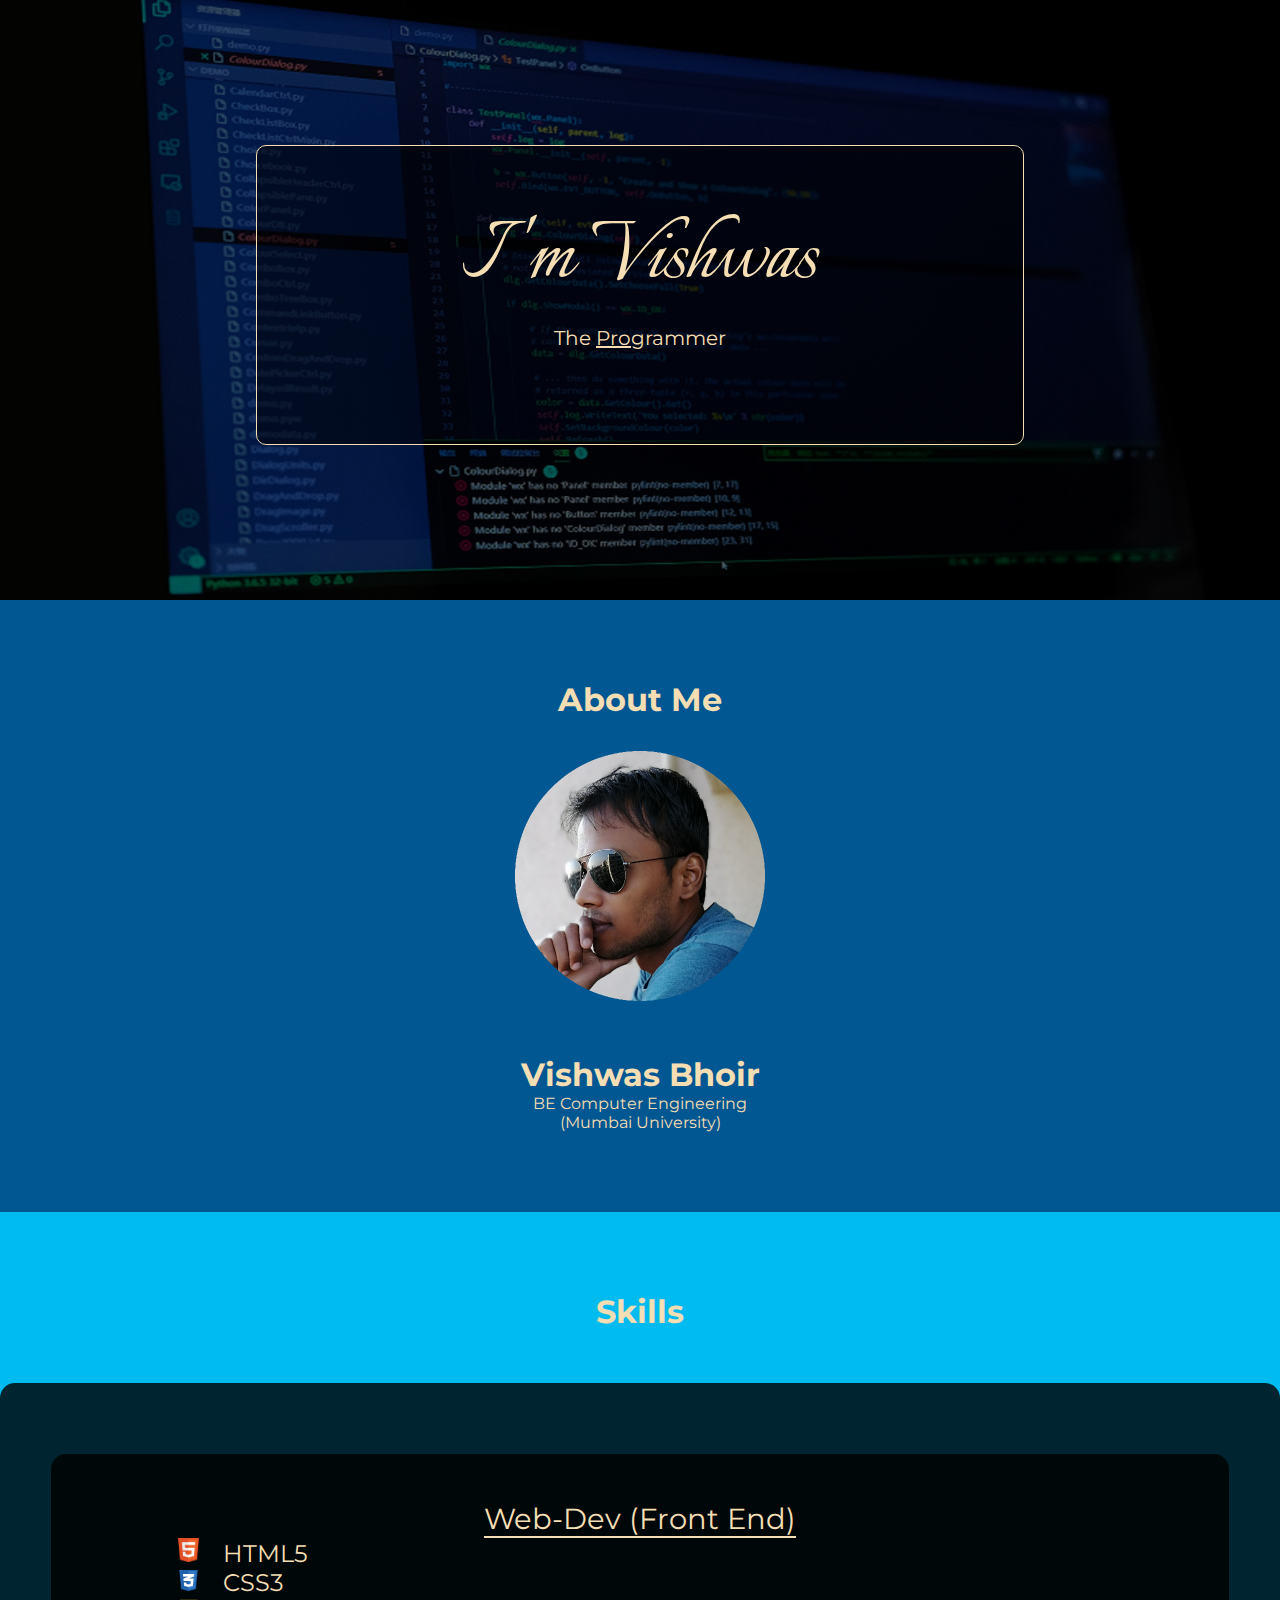
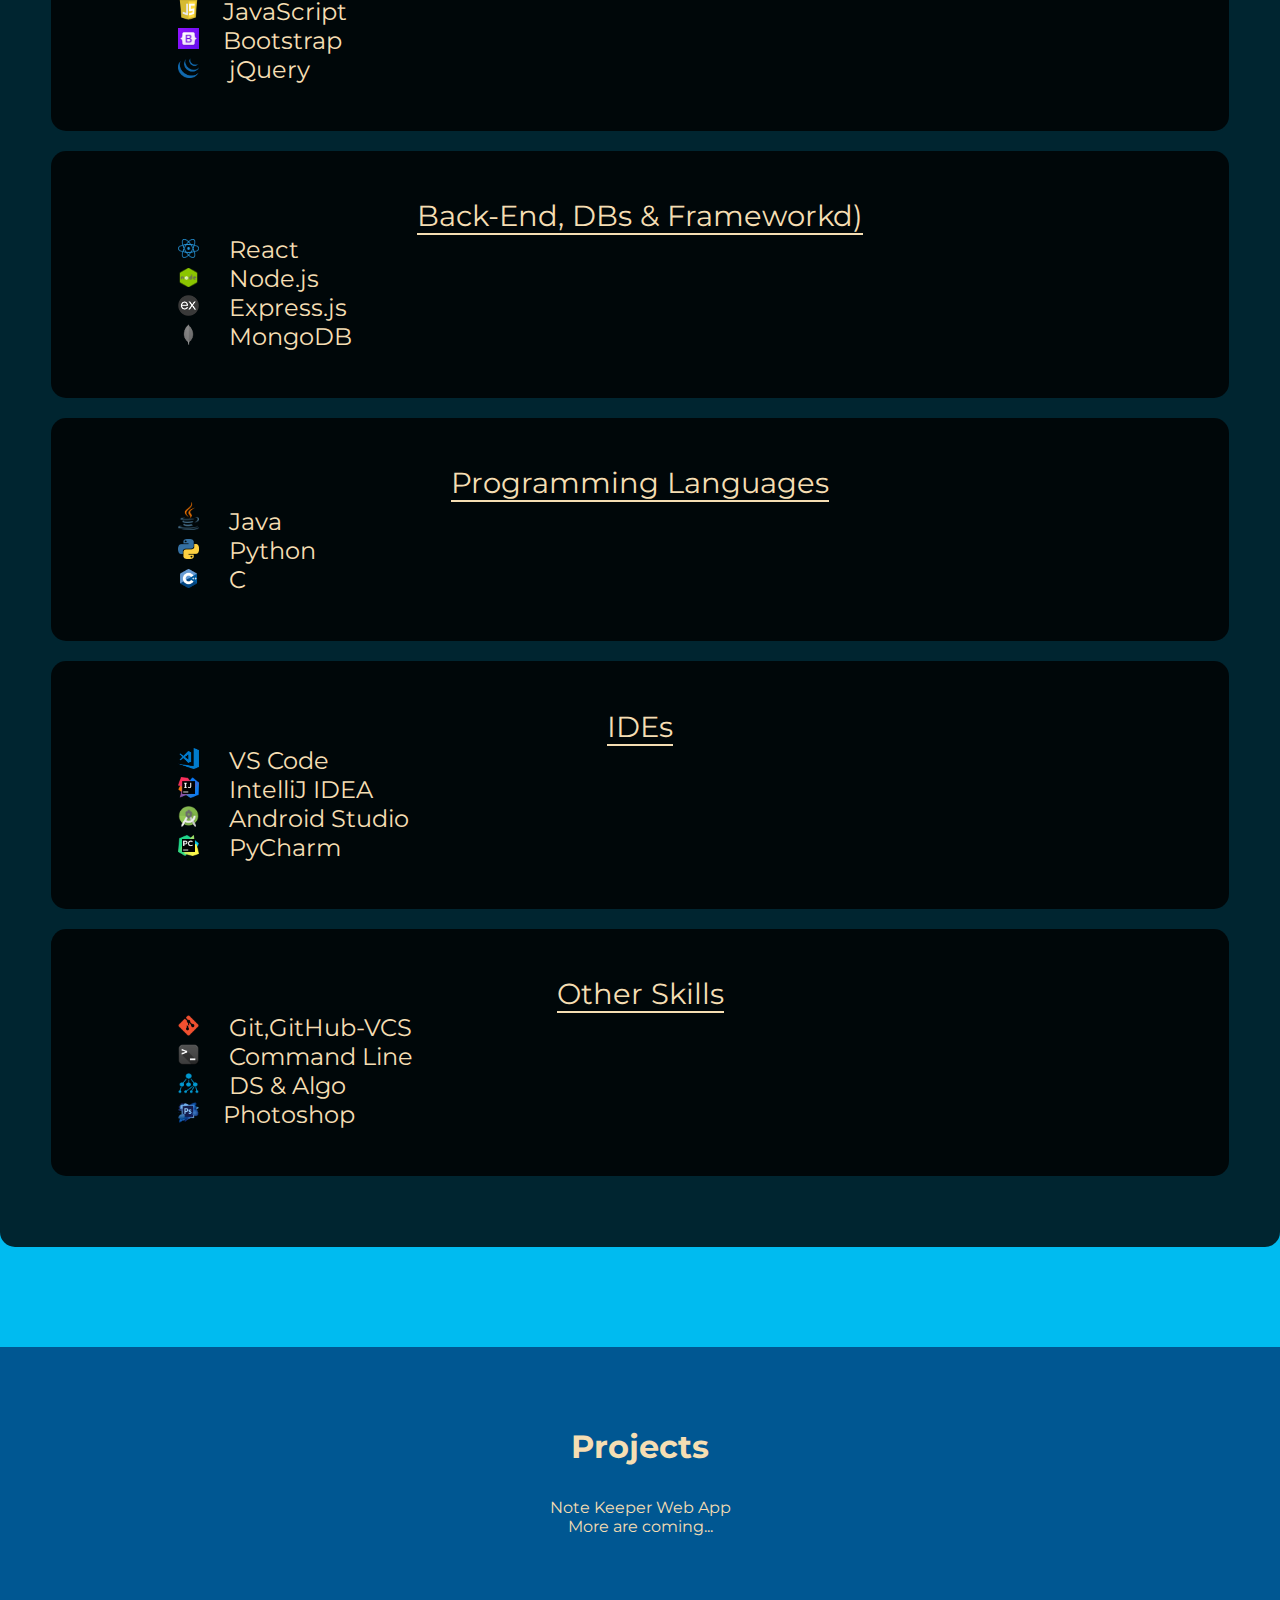
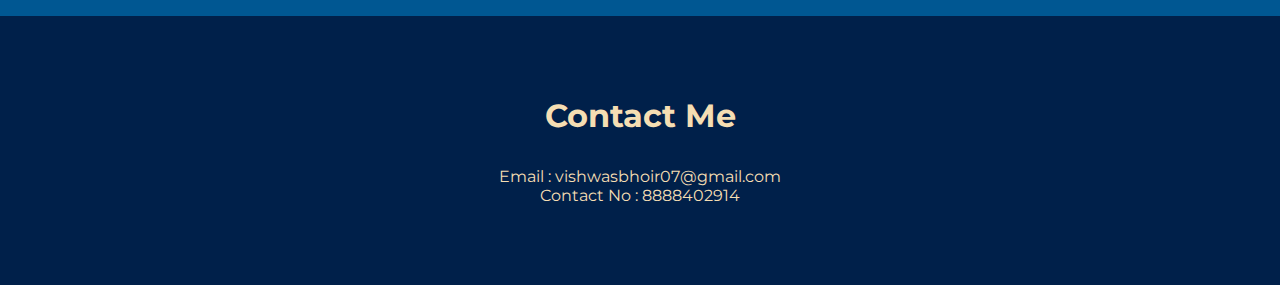
==== index.html @ 65d49fb5 "." ====
<!DOCTYPE html>
<html lang="en">

<head>
    <meta charset="UTF-8" />
    <meta name="viewport" content="width=device-width, initial-scale=1.0" />


    <!-- Stylesheets -->
    <link rel="stylesheet" href="CSS/style.css">
    <link rel="stylesheet" href="https://cdnjs.cloudflare.com/ajax/libs/font-awesome/4.7.0/css/font-awesome.min.css">

    <link rel="icon" href="Imgs/ProPicCircle.png">

    <!-- Bootstrap -->
    <link href="https://cdn.jsdelivr.net/npm/bootstrap@5.0.0-beta2/dist/css/bootstrap.min.css" rel="stylesheet"
        integrity="sha384-BmbxuPwQa2lc/FVzBcNJ7UAyJxM6wuqIj61tLrc4wSX0szH/Ev+nYRRuWlolflfl" crossorigin="anonymous">


    <link rel="preconnect" href="https://fonts.gstatic.com">
    <link rel="preconnect" href="https://fonts.gstatic.com">
    <link rel="preconnect" href="https://fonts.gstatic.com">
    <link rel="preconnect" href="https://fonts.gstatic.com">
    <link rel="preconnect" href="https://fonts.gstatic.com">

    <!-- Google Fonts -->
    <link
        href="https://fonts.googleapis.com/css2?family=Italianno&family=JetBrains+Mono:ital,wght@0,600;0,800;1,600;1,800&family=Merriweather+Sans:ital,wght@0,300;0,500;0,600;1,500&family=Montserrat:wght@300&family=Public+Sans:wght@500&display=swap"
        rel="stylesheet">

    <title>Vishwas Bhoir</title>
</head>

<body>
    <section class="header">
        <img class="BG_img" src="Imgs/coding_bg.jpg" alt="BG_Img">
        <div>
            <div>
                <h1>I 'm Vishwas</h1>
                <p>The <span> Pro</span>grammer</p>
            </div>
        </div>
    </section>

    <section id="AboutMe" class="profile">
        <div>
            <h2>About Me</h2>
            <img src="Imgs/ProPic.png" alt="ProfilePic">
            <h3>Vishwas Bhoir</h3>
            <p>BE Computer Engineering<br>(Mumbai University)</p>
        </div>
    </section>



    <section id="skills" class="skills">
        <h2>Skills</h2>
        <div class="container row">


            <div class="col-lg-6">

                <p>Web-Dev (Front End)</p>
                <ul>
                    <li><img src="Imgs/HTML5.png" alt="HTML5 logo">HTML5</li>
                    <li><img src="Imgs/CSS3.png" alt="CSS3 logo">CSS3</li>
                    <li><img src="Imgs/JavaScript.png" alt="JS logo">JavaScript</li>
                    <li><img src="Imgs/Bootstrap.png" alt="Bootstrap logo">Bootstrap</li>
                    <li><img src="Imgs/jQuery.png" alt="jQuery Logo"> jQuery</li>
                </ul>

            </div>

            <div class="col-lg-6">
                <p>Back-End, DBs & Frameworkd)</p>
                <ul>
                    <li><img src="Imgs/React.png" alt="React logo"> React</li>
                    <li><img src="Imgs/Node.png" alt="Node.js"> Node.js</li>
                    <li><img src="Imgs/ExpressJS.png" alt="JS logo"> Express.js</li>
                    <li><img src="Imgs/MongoDB.png" alt="mongoDB logo"> MongoDB</li>

                </ul>
            </div>

            <div class="col-lg-6">
                <p>Programming Languages</p>
                <ul>
                    <li><img src="Imgs/Java.png" alt="Java Logo"> Java</li>
                    <li><img src="Imgs/Python.png" alt="Python Logo"> Python</li>
                    <li><img src="Imgs/C++.png" alt="C++ Logo"> C </li>
                </ul>
            </div>

            <div class="col-lg-6">
                <p>IDEs</p>
                <ul>
                    <li><img src="Imgs/VSCode.png" alt="VS_Code Logo"> VS Code</li>
                    <li><img src="Imgs/IntelliJ_IDEA.png" alt="IntelliJ_IDEA Logo"> IntelliJ IDEA</li>
                    <li><img src="Imgs/AndroidStudio.png" alt="Android Studio Logo"> Android Studio</li>
                    <li><img src="Imgs/PyCharm.png" alt="PyCharm Logo"> PyCharm</li>

                </ul>
            </div>

            <div class="col-lg-6">
                <p>Other Skills</p>
                <ul>
                    <li><img src="Imgs/git.png" alt="VS_Code Logo"> Git,GitHub-VCS</li>
                    <li><img src="Imgs/CommandLine.png" alt="IntelliJ_IDEA Logo"> Command Line</li>
                    <li><img src="Imgs/DS.png" alt="Android Studio Logo"> DS & Algo</li>
                    <li><img src="Imgs/Photoshop.png" alt="PyCharm Logo">Photoshop</li>

                </ul>
            </div>

        </div>
    </section>



    <!-- <section id="certif" class="certifications">
        <h2>certifications</h2>
    </section> -->


    <section id="hobs" class="hobbies">
        <h2>Projects</h2>
        <div>
            <p>Note Keeper Web App</p>
            <p>More are coming...</p>
        </div>

    </section>


    <section id="contact" class="contact">
        <h2>Contact Me</h2>
        <div>
            <p>Email : vishwasbhoir07@gmail.com</p>
            <p>Contact No : 8888402914</p>
            <!-- <button class="btn btn-light">Download CV</button> -->
        </div>
        <!-- <div>
            <h5>Follow Me</h5>
            facebook
            insta
            tweeeter
        </div>

        <div>
            <h5>Links</h5>
            GitHub
        </div> -->

    </section>



</body>

</html>
---- CSS/style.css ----
*{
    font-family: 'Montserrat', sans-serif;
    box-sizing: border-box;
    padding: 0;
    margin: 0;
    color: wheat;
    text-align: center;

}

body{
    background-color: skyblue;
}

section{
    margin: 0 auto;
}



.navbar{
    background-color: #00204a;
}



h2{
    font-size: 2rem;
    font-weight: bolder;
    padding-bottom: 2rem;
}

.styleNavigation{
    padding: 0;
    background-color: #00204a;
}

.styleNavigation div{
    display: inline-block;
    margin: 0 10rem;
}



.styleNavigation div img{
    width: 2.5rem;
}

.styleNavigation ul li{
    display: inline-block;
    margin: 2rem 1rem;
}

.styleNavigation ul a{
    text-decoration: none;
    color: wheat;
}

.header{
    padding: 0;
    height: 600px;
    /* background-image: url("/Imgs/coding_bg.jpg"); */
    /* background-size: cover; */
}

.BG_img{
    height: 600px;
    width:100%;
    margin: 0 auto;
    position: absolute;
    z-index: -1;
    left: 0;
    top: 0;
}

.header div{
    height: 100%;
    width: 100%;
    background-color:rgba(0,0,0,0.6);


}

.header div div{
    display: inline-block;
    height: 50%;
    width: 60%;
    text-align: center;
    margin:145px auto;
    border: 1px solid wheat;
    border-radius: 10px;
    background-color:rgba(0,0,0,0.5);
}


.header div div span{
    text-decoration: underline;
}

.header h1{
    padding-top: 50px;
    font-size: 100px;
    font-weight: normal;
    font-family: 'Italianno', cursive;
}

.header p{
    padding-top: 5px;
    font-size: 20px;
    font-family: 'Montserrat', sans-serif;
}


.profile{
    background-color: #005792;
    padding: 5rem 0;
}

.profile div{
    text-align: center;
}

.profile img{
    max-width: 250px;
    padding-bottom: 50px;
}

.profile div h3{
    font-size: 2rem;
    font-family: 'Montserrat', sans-serif;
}

.skills{
    background-color: #00bbf0;
    padding: 5rem 0;
}

.

.skills div{
    margin: 2rem 5rem;
    background-color: transparent;
}



.skills div{
    background-color: rgba(0, 0, 0, 0.8);
    border-radius: 15px;
    height: 100px;
    padding: 4%;
    margin: 20px auto;
    height: inherit;
}

.skills div div p{
    display: inline-block;
    font-size: 1.8rem;
    border-bottom: 2px solid wheat;
    text-align: center;
}

.skills div div ul{
    padding-left: 5rem;
}


.skills div div ul li{
    font-size: 1.5rem;
    list-style: none;
    text-align: left;
}

.skills div ul li img{
    width: 1.3rem;
    margin-right: 1.5rem;
}

.hobbies{
    background-color: #005792;
    padding: 5rem;
}

.contact{
    background-color: #00204a;
    padding: 5rem;
}

@media only screen and (max-width: 1024px){
    .header{
        height: 300px;
    }

    .BG_img{
    height: 300px;
    width: 100%;
}

    .header div div{
        margin: 75px auto;
    }

    .header h1{
        font-size: 3rem;
        padding-top: 1.5rem;
    }

    .header p{
        font-size: 1rem;
    }

    .profile img{
    width: 40%;
    height: auto;
    padding-bottom: 50px;
    }

    h2{
        font-size: 1rem;
    }



    .skills{
        padding: 3rem 2rem;

    }

    .skills div div p{
        border-bottom: 1px solid wheat;
        font-size: 1.2rem;
        text-align: center;
        padding: 0.5rem;
    }

    .skills div div ul{
        padding-left: 1rem;
    }

    .skills div div ul li {
        font-size: 1rem;
        padding: 0.3rem;
    }

    .profile{
        padding: 3rem 2rem;
    }

    .profile div h3{
        font-size: 1.5rem;
    }

    .profile div p{
        font-size: 0.8rem;
    }

    .hobbies{
        padding: 3rem 2rem;
    }

    .contact{
        padding: 3rem 2rem;
    }


}
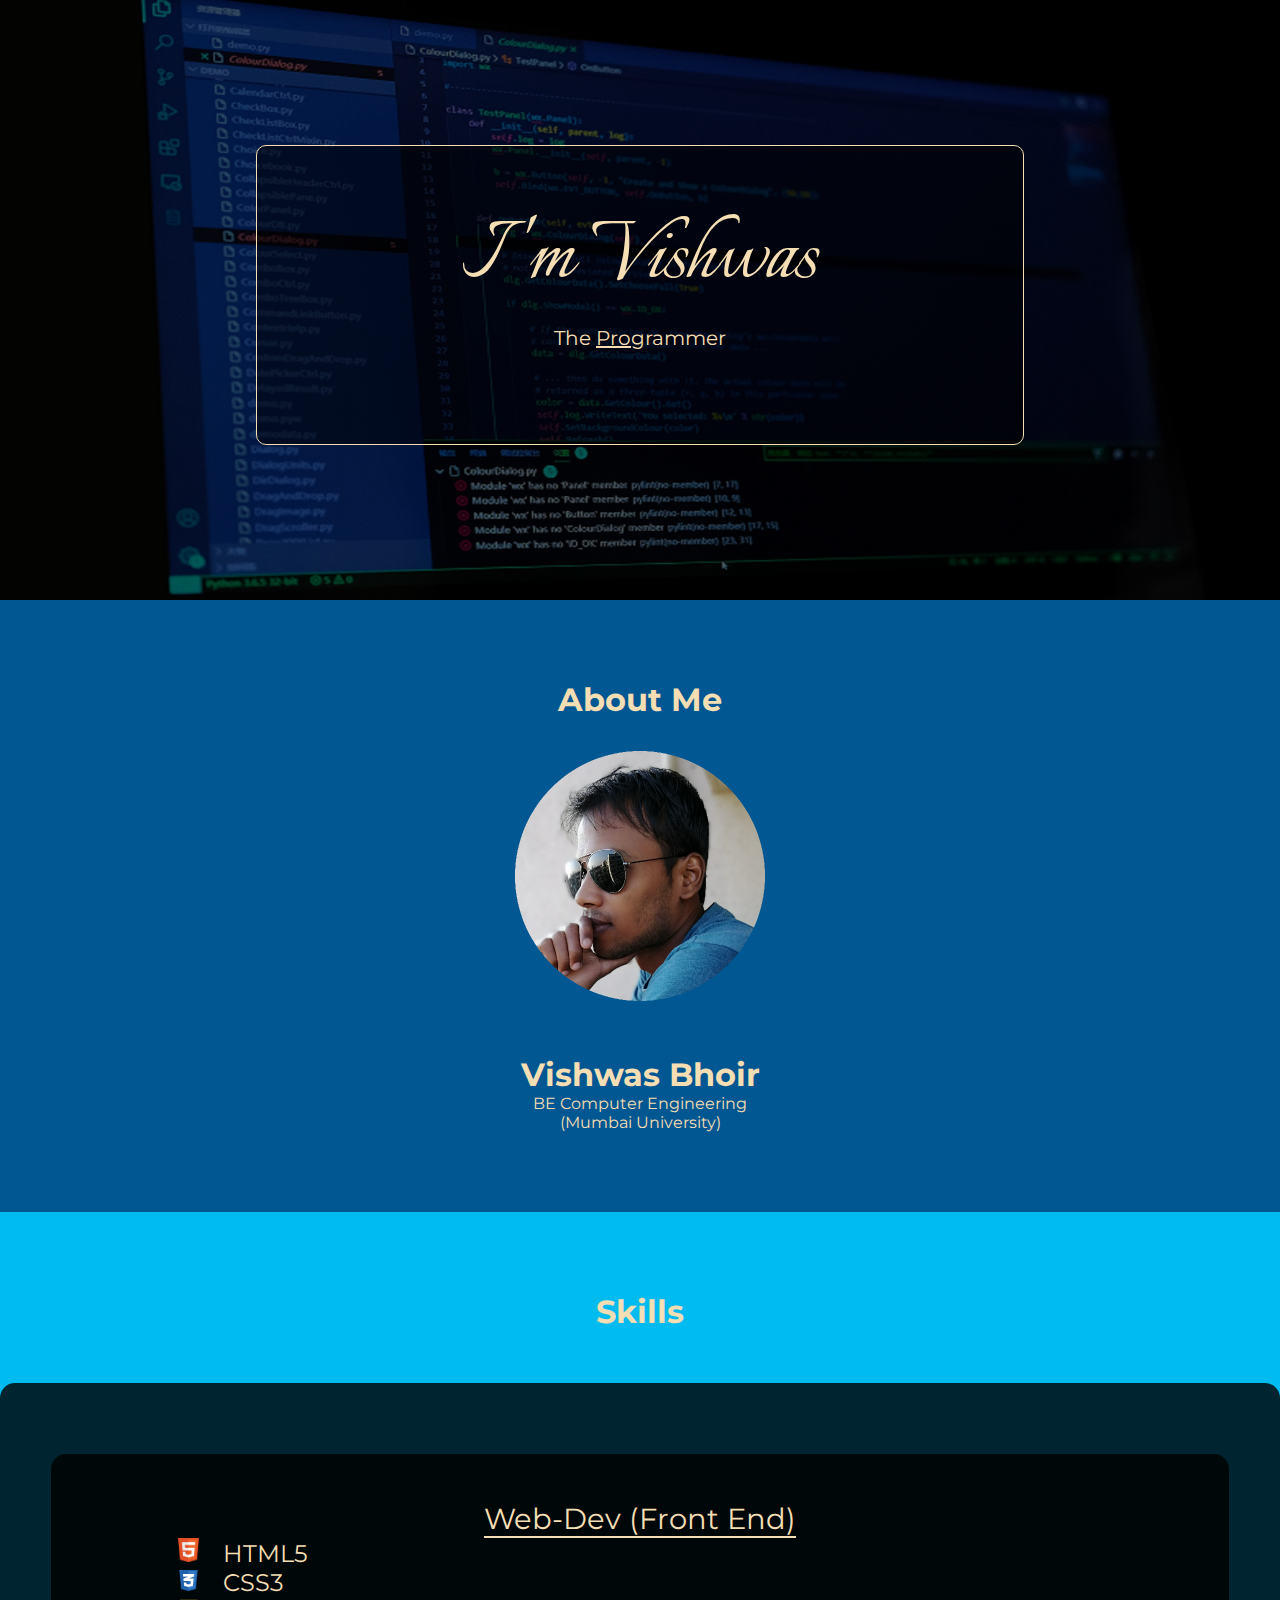
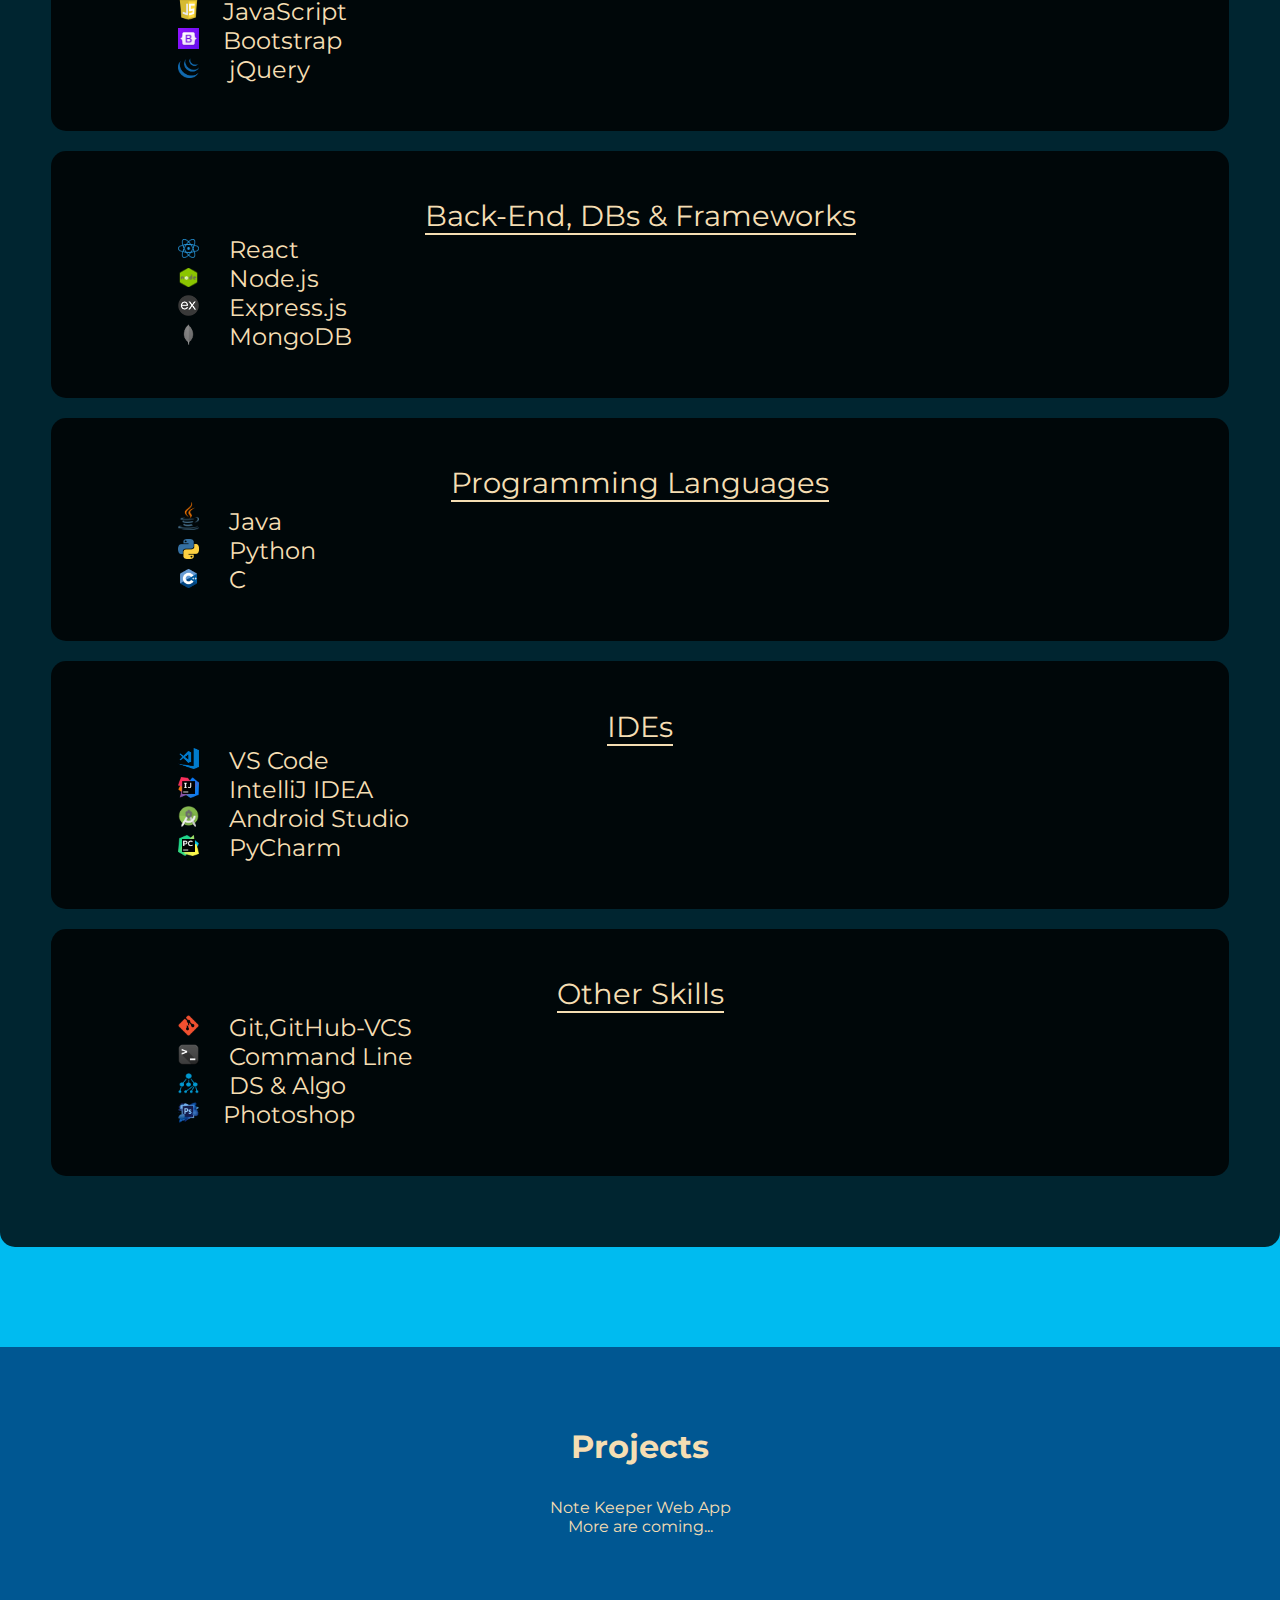
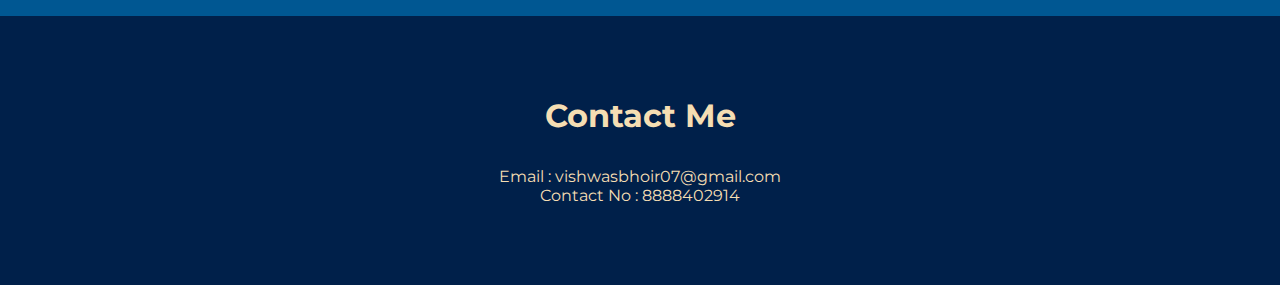
==== commit f0b0c9b4: "." ====
--- a/index.html
+++ b/index.html
@@ -72,7 +72,7 @@
             </div>
 
             <div class="col-lg-6">
-                <p>Back-End, DBs & Frameworkd)</p>
+                <p>Back-End, DBs & Frameworks</p>
                 <ul>
                     <li><img src="Imgs/React.png" alt="React logo"> React</li>
                     <li><img src="Imgs/Node.png" alt="Node.js"> Node.js</li>
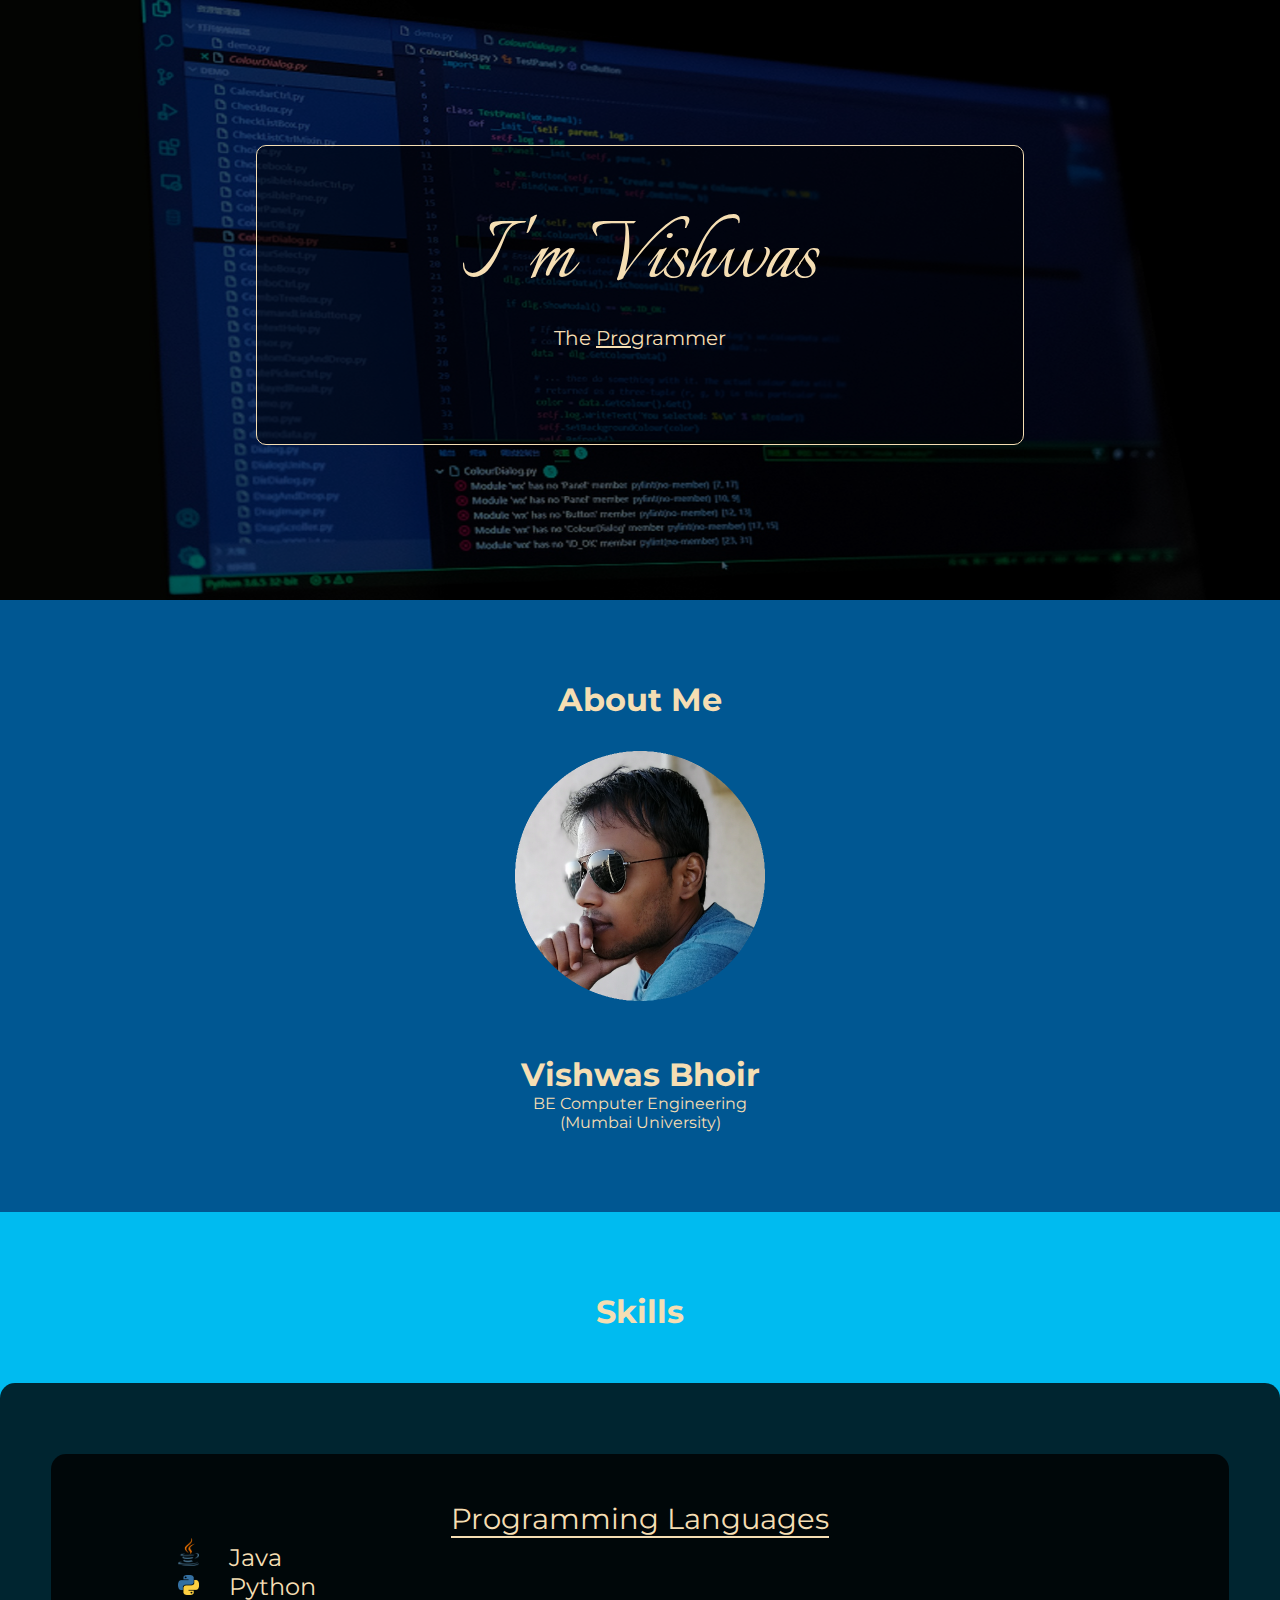
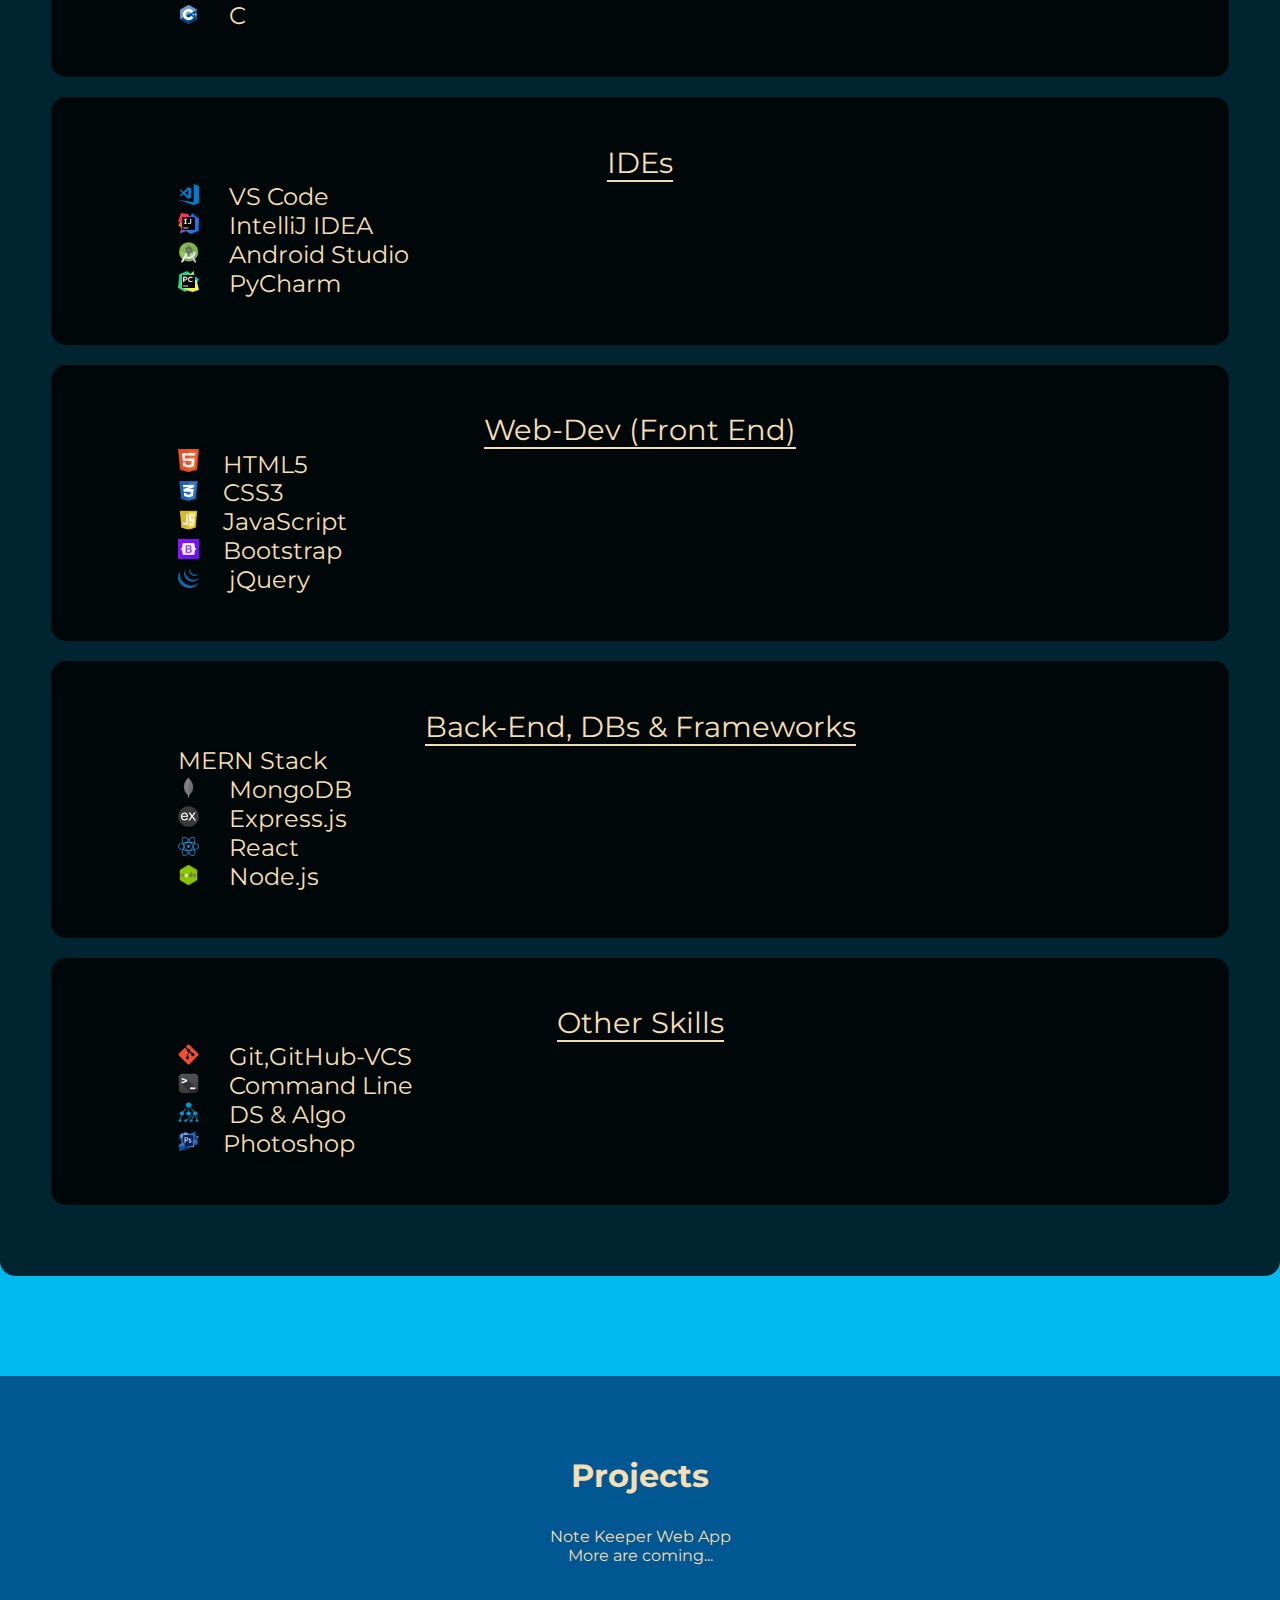
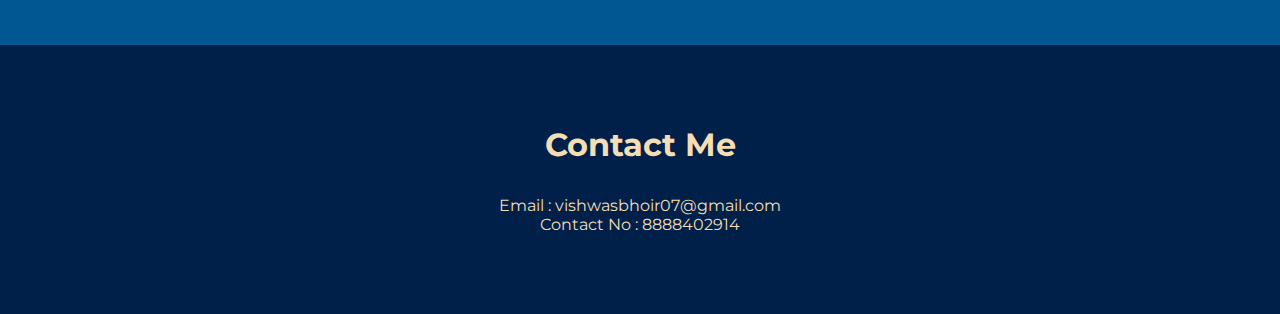
==== commit b0453469: "Skill orientation edited" ====
--- a/index.html
+++ b/index.html
@@ -59,30 +59,6 @@
 
 
             <div class="col-lg-6">
-
-                <p>Web-Dev (Front End)</p>
-                <ul>
-                    <li><img src="Imgs/HTML5.png" alt="HTML5 logo">HTML5</li>
-                    <li><img src="Imgs/CSS3.png" alt="CSS3 logo">CSS3</li>
-                    <li><img src="Imgs/JavaScript.png" alt="JS logo">JavaScript</li>
-                    <li><img src="Imgs/Bootstrap.png" alt="Bootstrap logo">Bootstrap</li>
-                    <li><img src="Imgs/jQuery.png" alt="jQuery Logo"> jQuery</li>
-                </ul>
-
-            </div>
-
-            <div class="col-lg-6">
-                <p>Back-End, DBs & Frameworks</p>
-                <ul>
-                    <li><img src="Imgs/React.png" alt="React logo"> React</li>
-                    <li><img src="Imgs/Node.png" alt="Node.js"> Node.js</li>
-                    <li><img src="Imgs/ExpressJS.png" alt="JS logo"> Express.js</li>
-                    <li><img src="Imgs/MongoDB.png" alt="mongoDB logo"> MongoDB</li>
-
-                </ul>
-            </div>
-
-            <div class="col-lg-6">
                 <p>Programming Languages</p>
                 <ul>
                     <li><img src="Imgs/Java.png" alt="Java Logo"> Java</li>
@@ -101,6 +77,36 @@
 
                 </ul>
             </div>
+
+            <div class="col-lg-6">
+
+                <p>Web-Dev (Front End)</p>
+                <ul>
+                    <li><img src="Imgs/HTML5.png" alt="HTML5 logo">HTML5</li>
+                    <li><img src="Imgs/CSS3.png" alt="CSS3 logo">CSS3</li>
+                    <li><img src="Imgs/JavaScript.png" alt="JS logo">JavaScript</li>
+                    <li><img src="Imgs/Bootstrap.png" alt="Bootstrap logo">Bootstrap</li>
+                    <li><img src="Imgs/jQuery.png" alt="jQuery Logo"> jQuery</li>
+                </ul>
+
+            </div>
+
+            <div class="col-lg-6">
+                <p>Back-End, DBs & Frameworks</p>
+                <ul>
+                    <li>
+                        MERN Stack
+                    </li>
+                    <li><img src="Imgs/MongoDB.png" alt="mongoDB logo"> MongoDB</li>
+                    <li><img src="Imgs/ExpressJS.png" alt="JS logo"> Express.js</li>
+                    <li><img src="Imgs/React.png" alt="React logo"> React</li>
+                    <li><img src="Imgs/Node.png" alt="Node.js"> Node.js</li>
+
+                </ul>
+            </div>
+
+
+
 
             <div class="col-lg-6">
                 <p>Other Skills</p>
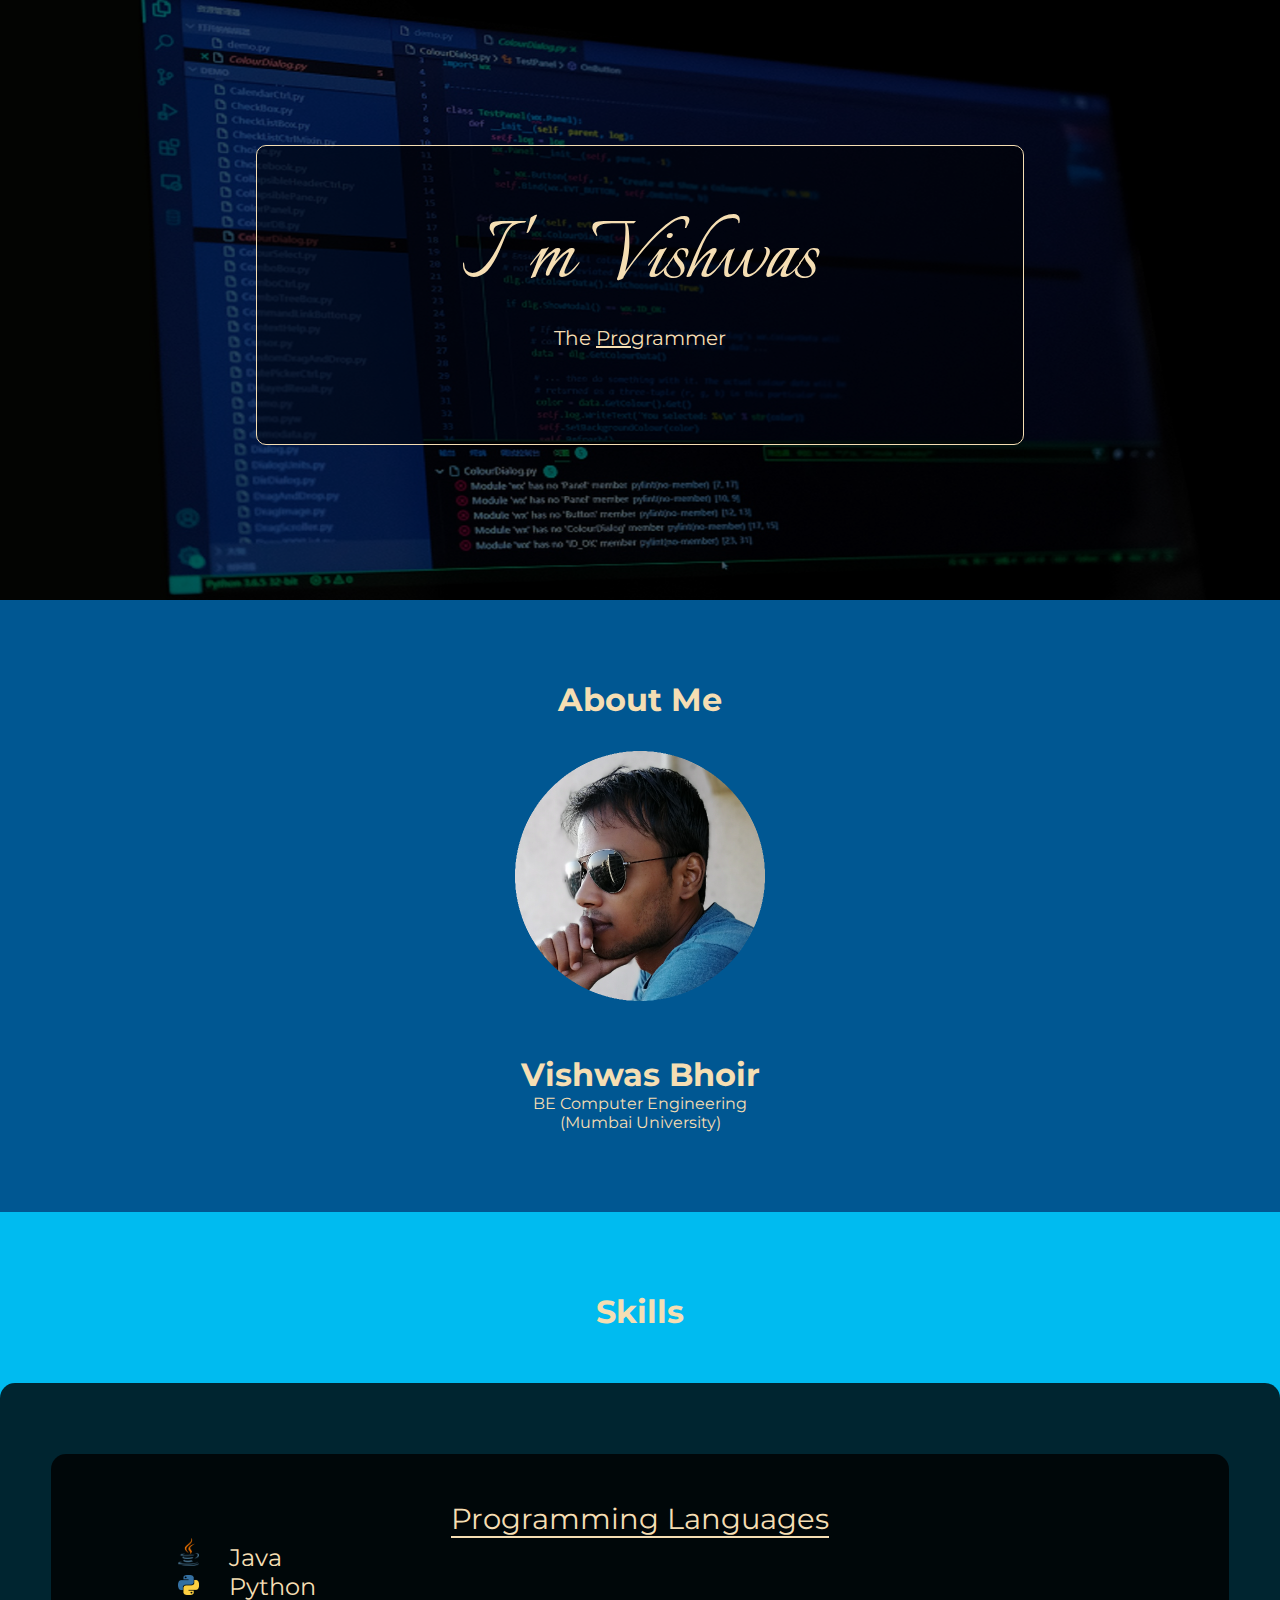
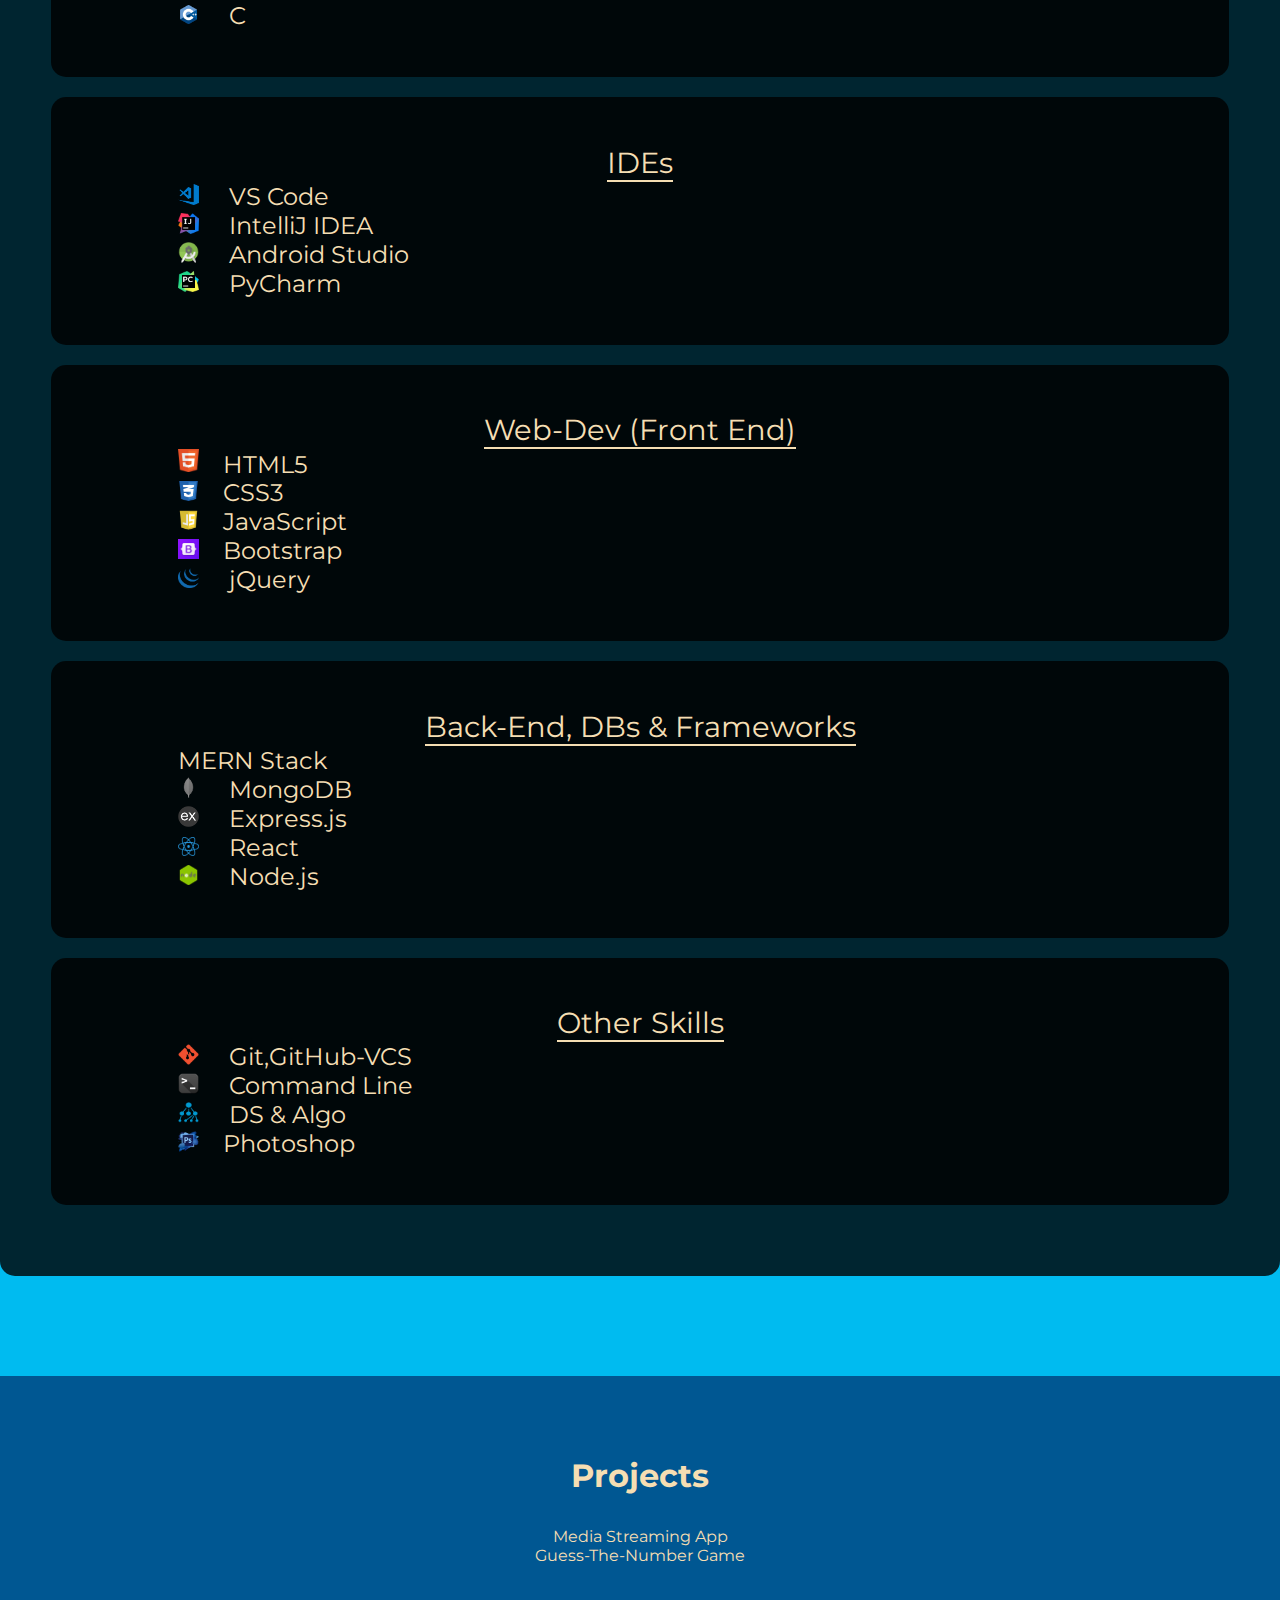
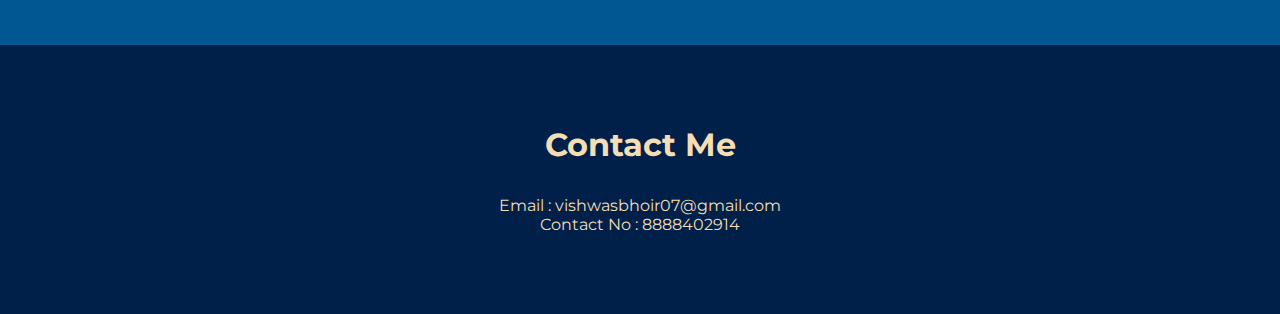
==== commit 35a9f543: "Project section added/edited" ====
--- a/index.html
+++ b/index.html
@@ -132,8 +132,8 @@
     <section id="hobs" class="hobbies">
         <h2>Projects</h2>
         <div>
-            <p>Note Keeper Web App</p>
-            <p>More are coming...</p>
+            <p>Media Streaming App</p>
+            <p>Guess-The-Number Game</p>
         </div>
 
     </section>
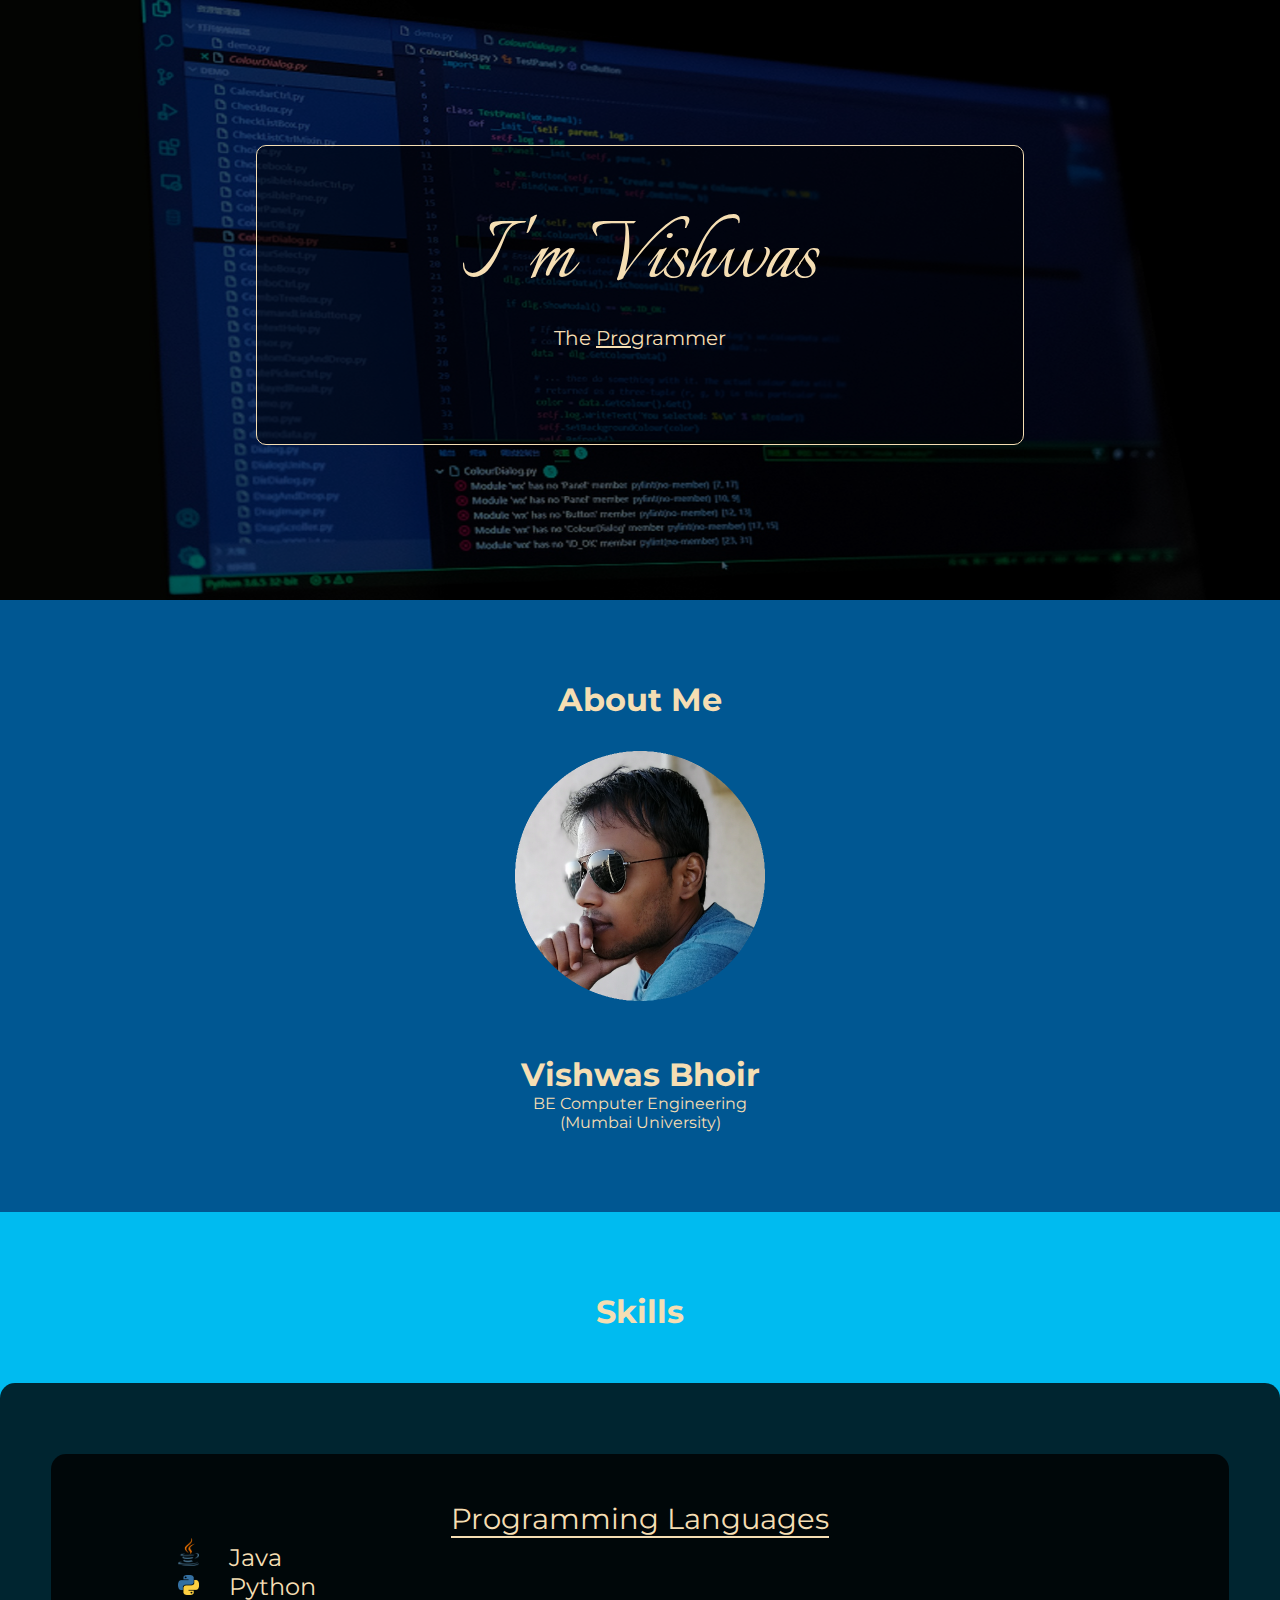
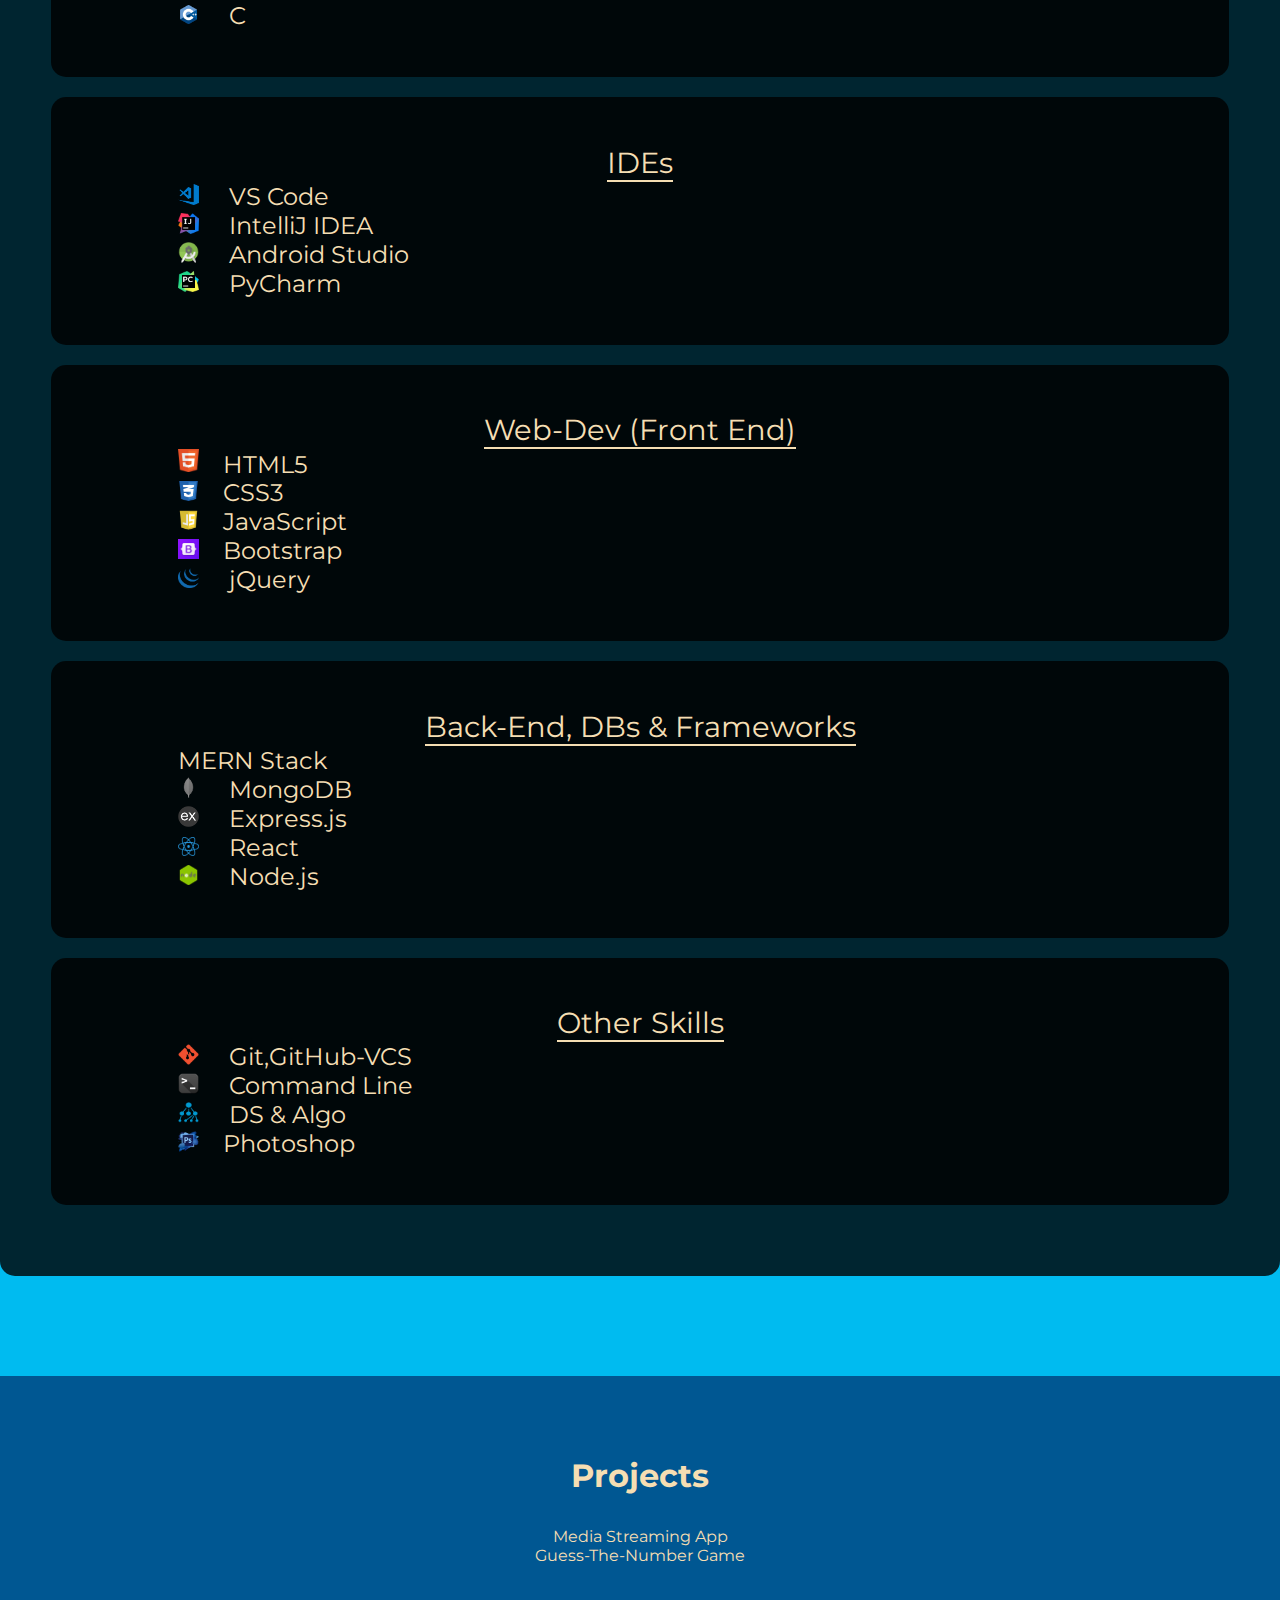
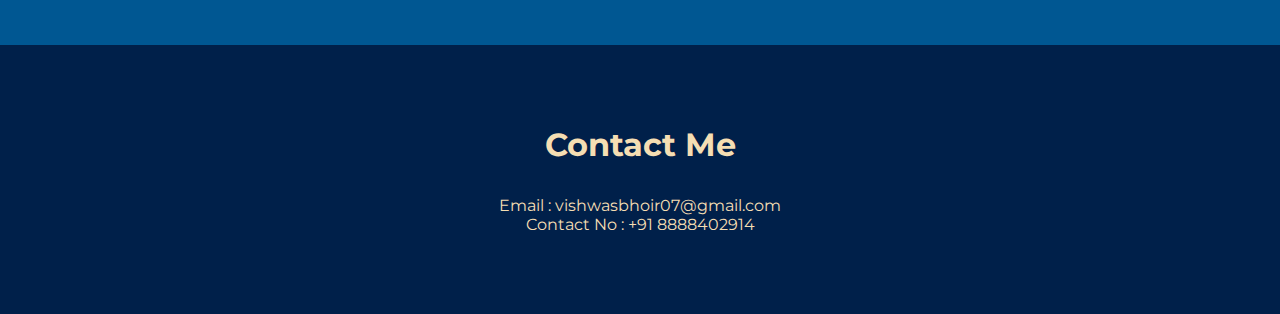
==== commit c0585998: "." ====
--- a/index.html
+++ b/index.html
@@ -143,7 +143,7 @@
         <h2>Contact Me</h2>
         <div>
             <p>Email : vishwasbhoir07@gmail.com</p>
-            <p>Contact No : 8888402914</p>
+            <p>Contact No : +91 8888402914</p>
             <!-- <button class="btn btn-light">Download CV</button> -->
         </div>
         <!-- <div>
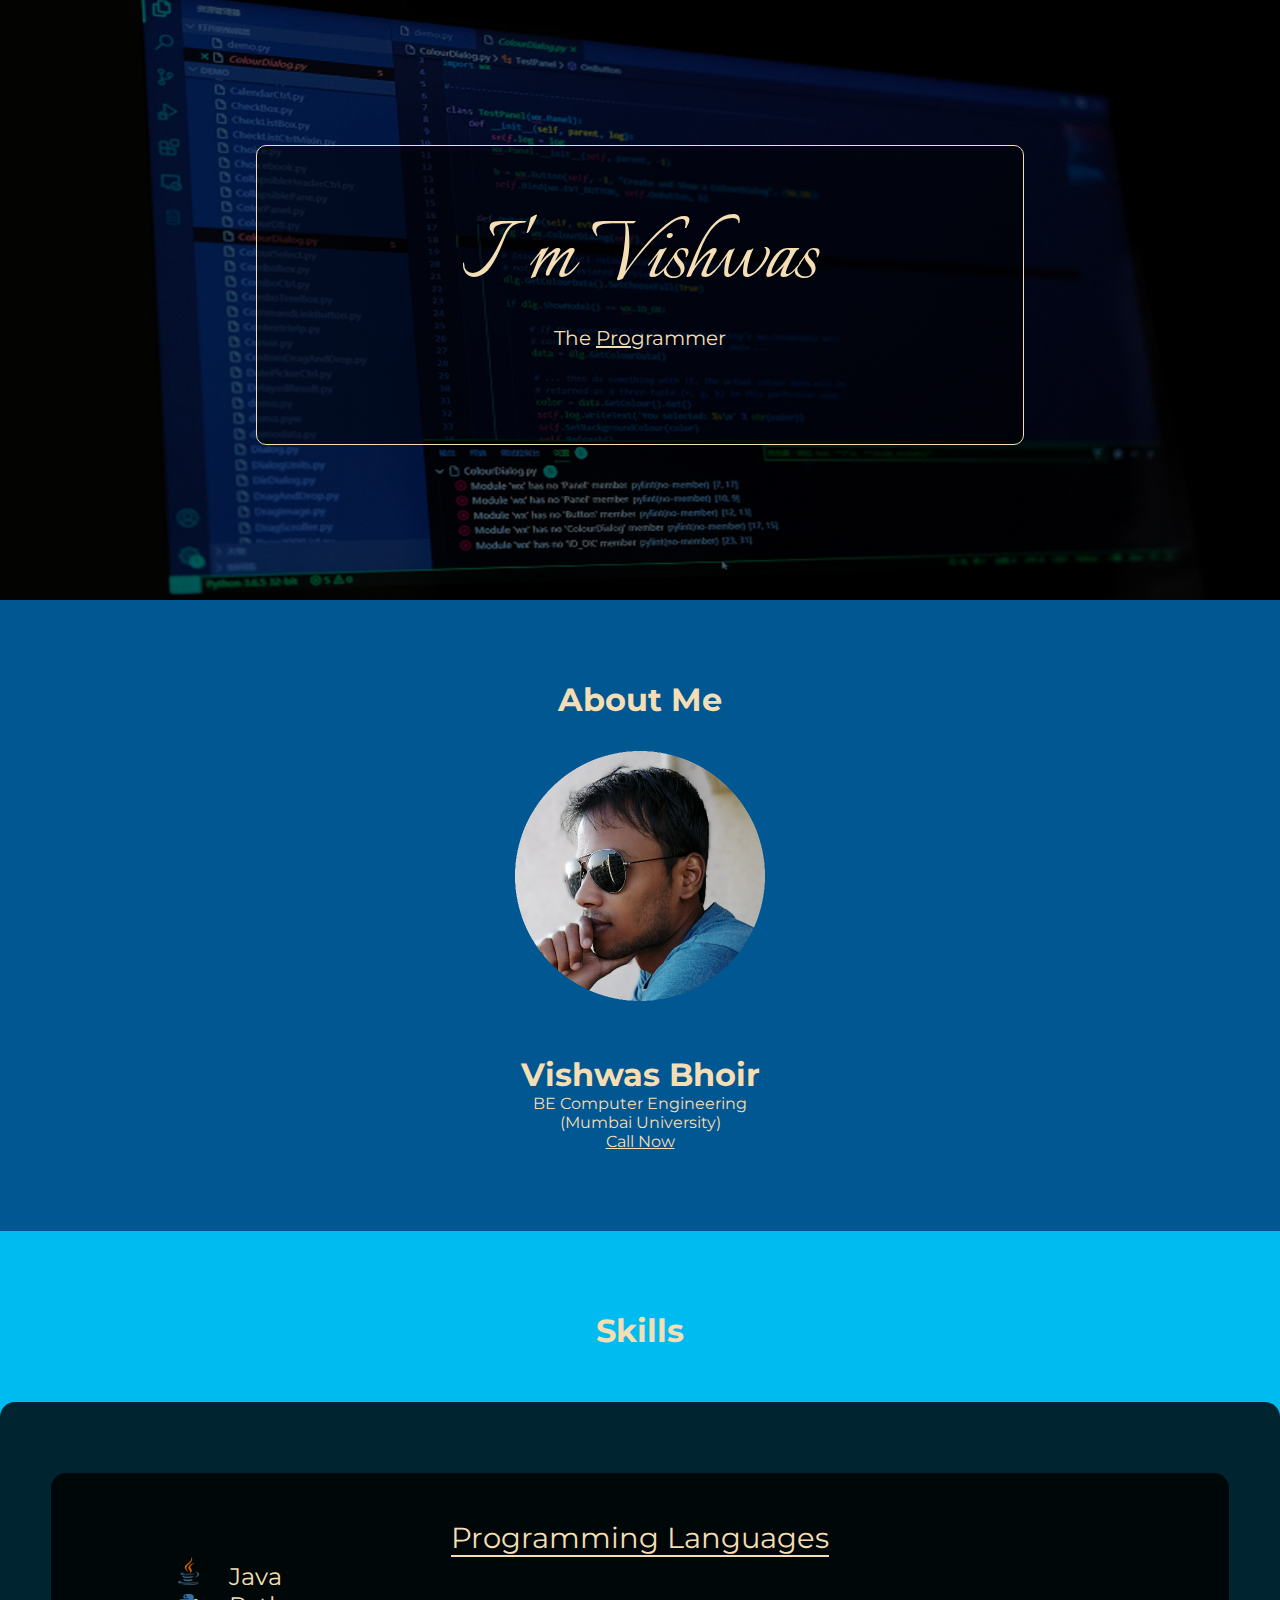
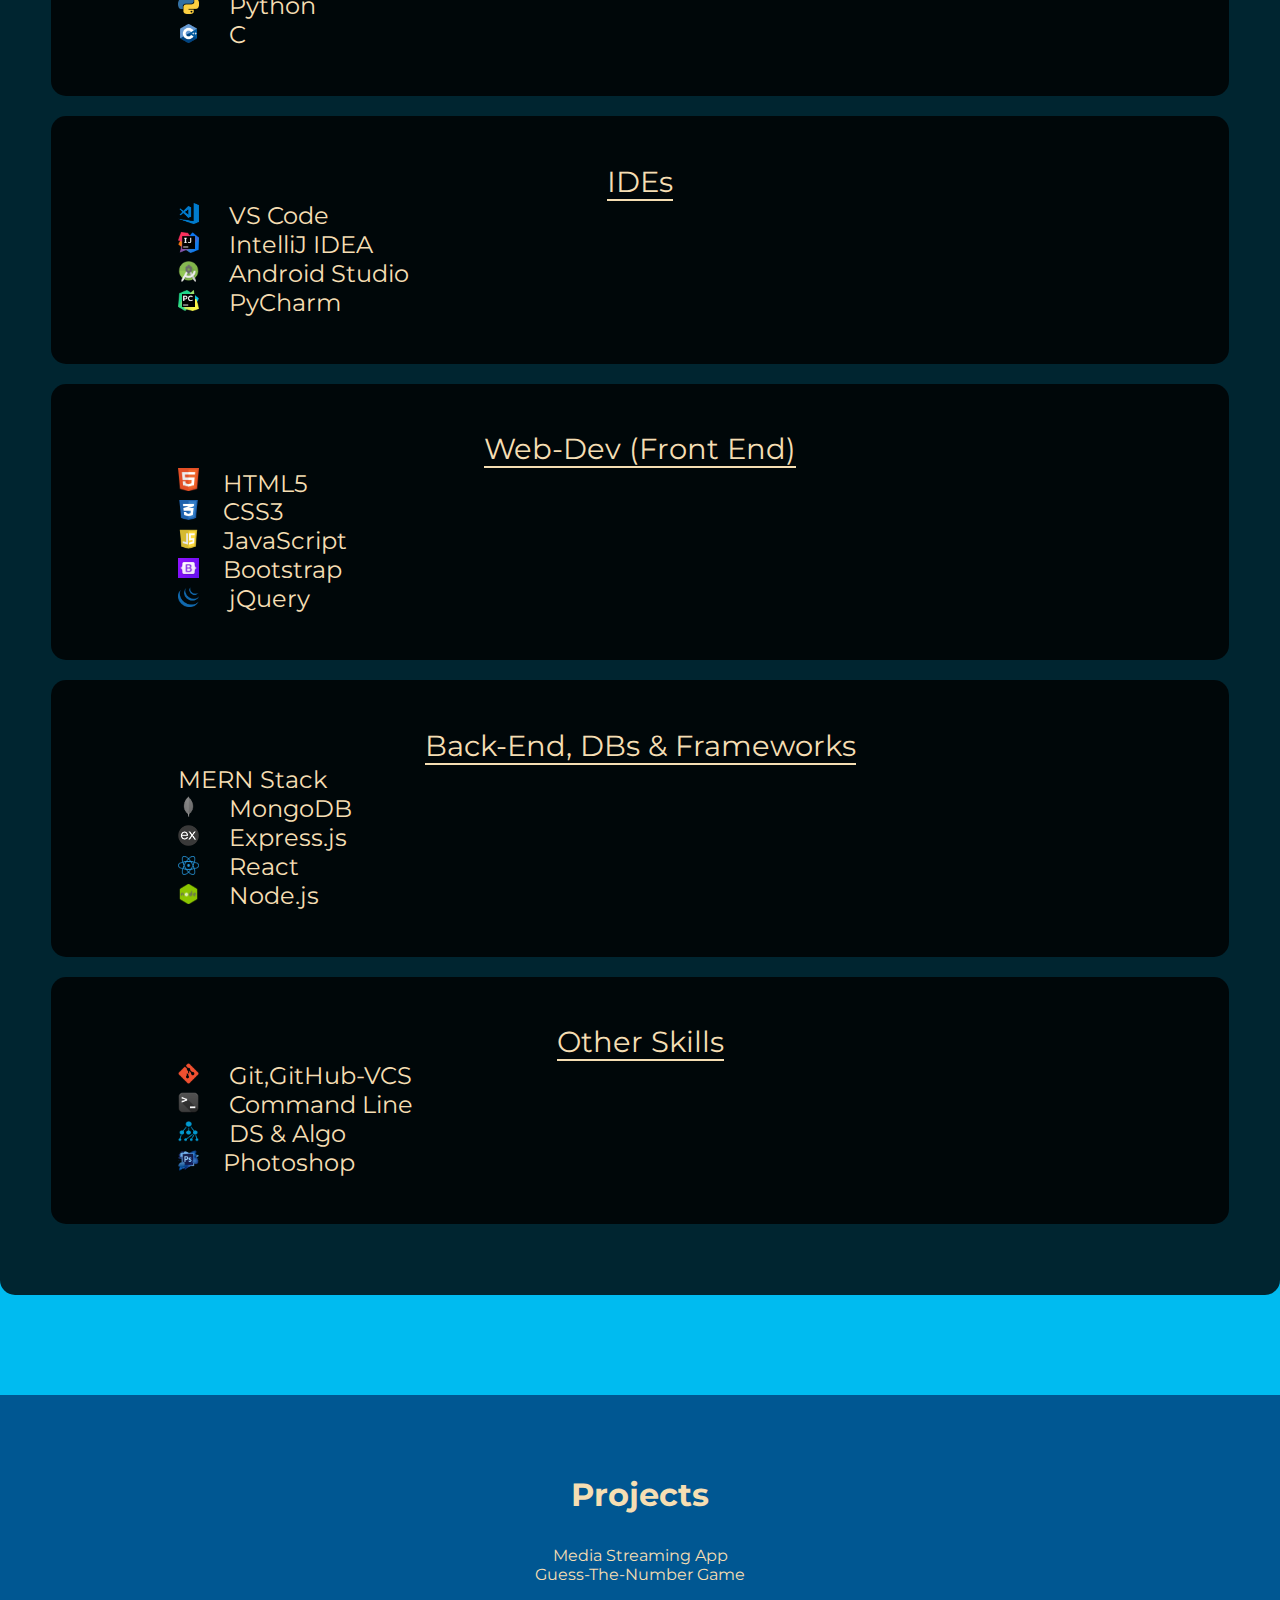
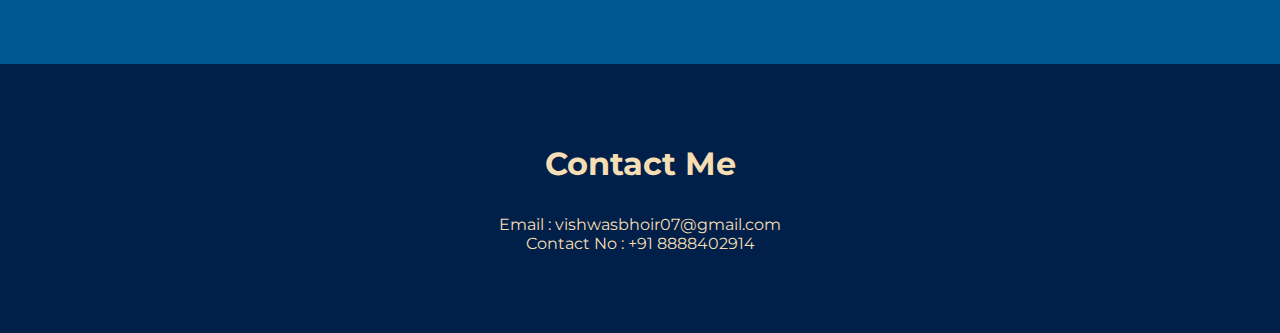
==== commit e8e3aaae: "." ====
--- a/index.html
+++ b/index.html
@@ -48,6 +48,7 @@
             <img src="Imgs/ProPic.png" alt="ProfilePic">
             <h3>Vishwas Bhoir</h3>
             <p>BE Computer Engineering<br>(Mumbai University)</p>
+            <a class="btn btn-2" href="tel:+917057571204">Call Now</a>
         </div>
     </section>
 
@@ -129,7 +130,7 @@
     </section> -->
 
 
-    <section id="hobs" class="hobbies">
+    <section id="hobs" class="projects">
         <h2>Projects</h2>
         <div>
             <p>Media Streaming App</p>
@@ -164,4 +165,4 @@
 
 </body>
 
-</html>+</html>
--- a/CSS/style.css
+++ b/CSS/style.css
@@ -1,267 +1,245 @@
-*{
-    font-family: 'Montserrat', sans-serif;
-    box-sizing: border-box;
-    padding: 0;
-    margin: 0;
-    color: wheat;
-    text-align: center;
-
-}
-
-body{
-    background-color: skyblue;
-}
-
-section{
-    margin: 0 auto;
-}
-
-
-
-.navbar{
-    background-color: #00204a;
-}
-
-
-
-h2{
-    font-size: 2rem;
-    font-weight: bolder;
-    padding-bottom: 2rem;
-}
-
-.styleNavigation{
-    padding: 0;
-    background-color: #00204a;
-}
-
-.styleNavigation div{
-    display: inline-block;
-    margin: 0 10rem;
-}
-
-
-
-.styleNavigation div img{
-    width: 2.5rem;
-}
-
-.styleNavigation ul li{
-    display: inline-block;
-    margin: 2rem 1rem;
-}
-
-.styleNavigation ul a{
-    text-decoration: none;
-    color: wheat;
-}
-
-.header{
-    padding: 0;
-    height: 600px;
-    /* background-image: url("/Imgs/coding_bg.jpg"); */
-    /* background-size: cover; */
-}
-
-.BG_img{
-    height: 600px;
-    width:100%;
-    margin: 0 auto;
-    position: absolute;
-    z-index: -1;
-    left: 0;
-    top: 0;
-}
-
-.header div{
-    height: 100%;
-    width: 100%;
-    background-color:rgba(0,0,0,0.6);
-
-
-}
-
-.header div div{
-    display: inline-block;
-    height: 50%;
-    width: 60%;
-    text-align: center;
-    margin:145px auto;
-    border: 1px solid wheat;
-    border-radius: 10px;
-    background-color:rgba(0,0,0,0.5);
-}
-
-
-.header div div span{
-    text-decoration: underline;
-}
-
-.header h1{
-    padding-top: 50px;
-    font-size: 100px;
-    font-weight: normal;
-    font-family: 'Italianno', cursive;
-}
-
-.header p{
-    padding-top: 5px;
-    font-size: 20px;
-    font-family: 'Montserrat', sans-serif;
-}
-
-
-.profile{
-    background-color: #005792;
-    padding: 5rem 0;
-}
-
-.profile div{
-    text-align: center;
-}
-
-.profile img{
-    max-width: 250px;
-    padding-bottom: 50px;
-}
-
-.profile div h3{
-    font-size: 2rem;
-    font-family: 'Montserrat', sans-serif;
-}
-
-.skills{
-    background-color: #00bbf0;
-    padding: 5rem 0;
-}
-
-.
-
-.skills div{
-    margin: 2rem 5rem;
-    background-color: transparent;
-}
-
-
-
-.skills div{
-    background-color: rgba(0, 0, 0, 0.8);
-    border-radius: 15px;
-    height: 100px;
-    padding: 4%;
-    margin: 20px auto;
-    height: inherit;
-}
-
-.skills div div p{
-    display: inline-block;
-    font-size: 1.8rem;
-    border-bottom: 2px solid wheat;
-    text-align: center;
-}
-
-.skills div div ul{
-    padding-left: 5rem;
-}
-
-
-.skills div div ul li{
-    font-size: 1.5rem;
-    list-style: none;
-    text-align: left;
-}
-
-.skills div ul li img{
-    width: 1.3rem;
-    margin-right: 1.5rem;
-}
-
-.hobbies{
-    background-color: #005792;
-    padding: 5rem;
-}
-
-.contact{
-    background-color: #00204a;
-    padding: 5rem;
-}
-
-@media only screen and (max-width: 1024px){
-    .header{
-        height: 300px;
-    }
-
-    .BG_img{
+* {
+  font-family: 'Montserrat', sans-serif;
+  box-sizing: border-box;
+  padding: 0;
+  margin: 0;
+  color: wheat;
+  text-align: center;
+}
+
+body {
+  background-color: skyblue;
+}
+
+section {
+  margin: 0 auto;
+}
+
+.navbar {
+  background-color: #00204a;
+}
+
+h2 {
+  font-size: 2rem;
+  font-weight: bolder;
+  padding-bottom: 2rem;
+}
+
+.styleNavigation {
+  padding: 0;
+  background-color: #00204a;
+}
+
+.styleNavigation div {
+  display: inline-block;
+  margin: 0 10rem;
+}
+
+.styleNavigation div img {
+  width: 2.5rem;
+}
+
+.styleNavigation ul li {
+  display: inline-block;
+  margin: 2rem 1rem;
+}
+
+.styleNavigation ul a {
+  text-decoration: none;
+  color: wheat;
+}
+
+.header {
+  padding: 0;
+  height: 600px;
+  /* background-image: url("/Imgs/coding_bg.jpg"); */
+  /* background-size: cover; */
+}
+
+.BG_img {
+  height: 600px;
+  width: 100%;
+  margin: 0 auto;
+  position: absolute;
+  z-index: -1;
+  left: 0;
+  top: 0;
+}
+
+.header div {
+  height: 100%;
+  width: 100%;
+  background-color: rgba(0, 0, 0, 0.6);
+}
+
+.header div div {
+  display: inline-block;
+  height: 50%;
+  width: 60%;
+  text-align: center;
+  margin: 145px auto;
+  border: 1px solid wheat;
+  border-radius: 10px;
+  background-color: rgba(0, 0, 0, 0.5);
+}
+
+.header div div span {
+  text-decoration: underline;
+}
+
+.header h1 {
+  padding-top: 50px;
+  font-size: 100px;
+  font-weight: normal;
+  font-family: 'Italianno', cursive;
+}
+
+.header p {
+  padding-top: 5px;
+  font-size: 20px;
+  font-family: 'Montserrat', sans-serif;
+}
+
+.profile {
+  background-color: #005792;
+  padding: 5rem 0;
+}
+
+.profile div {
+  text-align: center;
+}
+
+.profile img {
+  max-width: 250px;
+  padding-bottom: 50px;
+}
+
+.profile div h3 {
+  font-size: 2rem;
+  font-family: 'Montserrat', sans-serif;
+}
+
+.skills {
+  background-color: #00bbf0;
+  padding: 5rem 0;
+}
+
+. .skills div {
+  margin: 2rem 5rem;
+  background-color: transparent;
+}
+
+.skills div {
+  background-color: rgba(0, 0, 0, 0.8);
+  border-radius: 15px;
+  height: 100px;
+  padding: 4%;
+  margin: 20px auto;
+  height: inherit;
+}
+
+.skills div div p {
+  display: inline-block;
+  font-size: 1.8rem;
+  border-bottom: 2px solid wheat;
+  text-align: center;
+}
+
+.skills div div ul {
+  padding-left: 5rem;
+}
+
+.skills div div ul li {
+  font-size: 1.5rem;
+  list-style: none;
+  text-align: left;
+}
+
+.skills div ul li img {
+  width: 1.3rem;
+  margin-right: 1.5rem;
+}
+
+.projects {
+  background-color: #005792;
+  padding: 5rem;
+}
+
+.contact {
+  background-color: #00204a;
+  padding: 5rem;
+}
+
+@media only screen and (max-width: 1024px) {
+  .header {
+    height: 300px;
+  }
+
+  .BG_img {
     height: 300px;
     width: 100%;
-}
-
-    .header div div{
-        margin: 75px auto;
-    }
-
-    .header h1{
-        font-size: 3rem;
-        padding-top: 1.5rem;
-    }
-
-    .header p{
-        font-size: 1rem;
-    }
-
-    .profile img{
+  }
+
+  .header div div {
+    margin: 75px auto;
+  }
+
+  .header h1 {
+    font-size: 3rem;
+    padding-top: 1.5rem;
+  }
+
+  .header p {
+    font-size: 1rem;
+  }
+
+  .profile img {
     width: 40%;
     height: auto;
     padding-bottom: 50px;
-    }
-
-    h2{
-        font-size: 1rem;
-    }
-
-
-
-    .skills{
-        padding: 3rem 2rem;
-
-    }
-
-    .skills div div p{
-        border-bottom: 1px solid wheat;
-        font-size: 1.2rem;
-        text-align: center;
-        padding: 0.5rem;
-    }
-
-    .skills div div ul{
-        padding-left: 1rem;
-    }
-
-    .skills div div ul li {
-        font-size: 1rem;
-        padding: 0.3rem;
-    }
-
-    .profile{
-        padding: 3rem 2rem;
-    }
-
-    .profile div h3{
-        font-size: 1.5rem;
-    }
-
-    .profile div p{
-        font-size: 0.8rem;
-    }
-
-    .hobbies{
-        padding: 3rem 2rem;
-    }
-
-    .contact{
-        padding: 3rem 2rem;
-    }
-
-
-}
-
+  }
+
+  h2 {
+    font-size: 1rem;
+  }
+
+  .skills {
+    padding: 3rem 2rem;
+  }
+
+  .skills div div p {
+    border-bottom: 1px solid wheat;
+    font-size: 1.2rem;
+    text-align: center;
+    padding: 0.5rem;
+  }
+
+  .skills div div ul {
+    padding-left: 1rem;
+  }
+
+  .skills div div ul li {
+    font-size: 1rem;
+    padding: 0.3rem;
+  }
+
+  .profile {
+    padding: 3rem 2rem;
+  }
+
+  .profile div h3 {
+    font-size: 1.5rem;
+  }
+
+  .profile div p {
+    font-size: 0.8rem;
+  }
+
+  .hobbies {
+    padding: 3rem 2rem;
+  }
+
+  .contact {
+    padding: 3rem 2rem;
+  }
+}
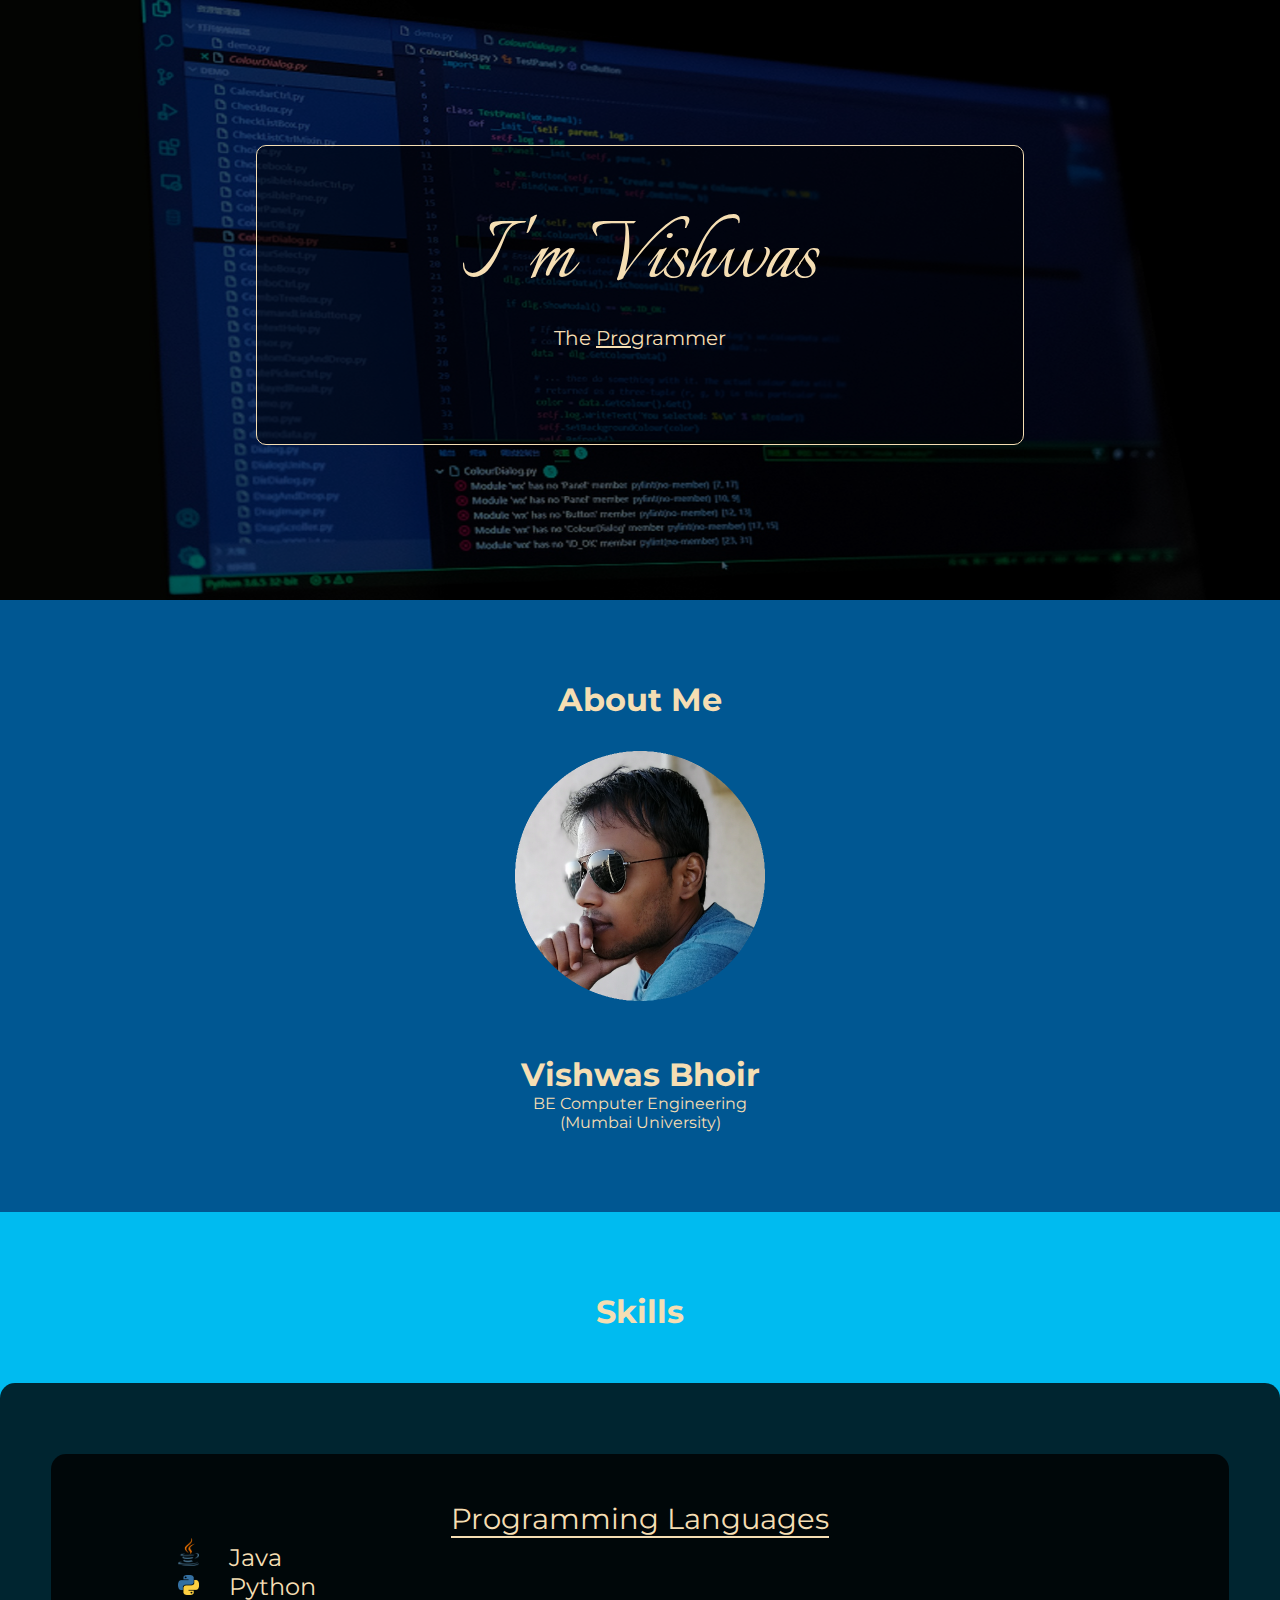
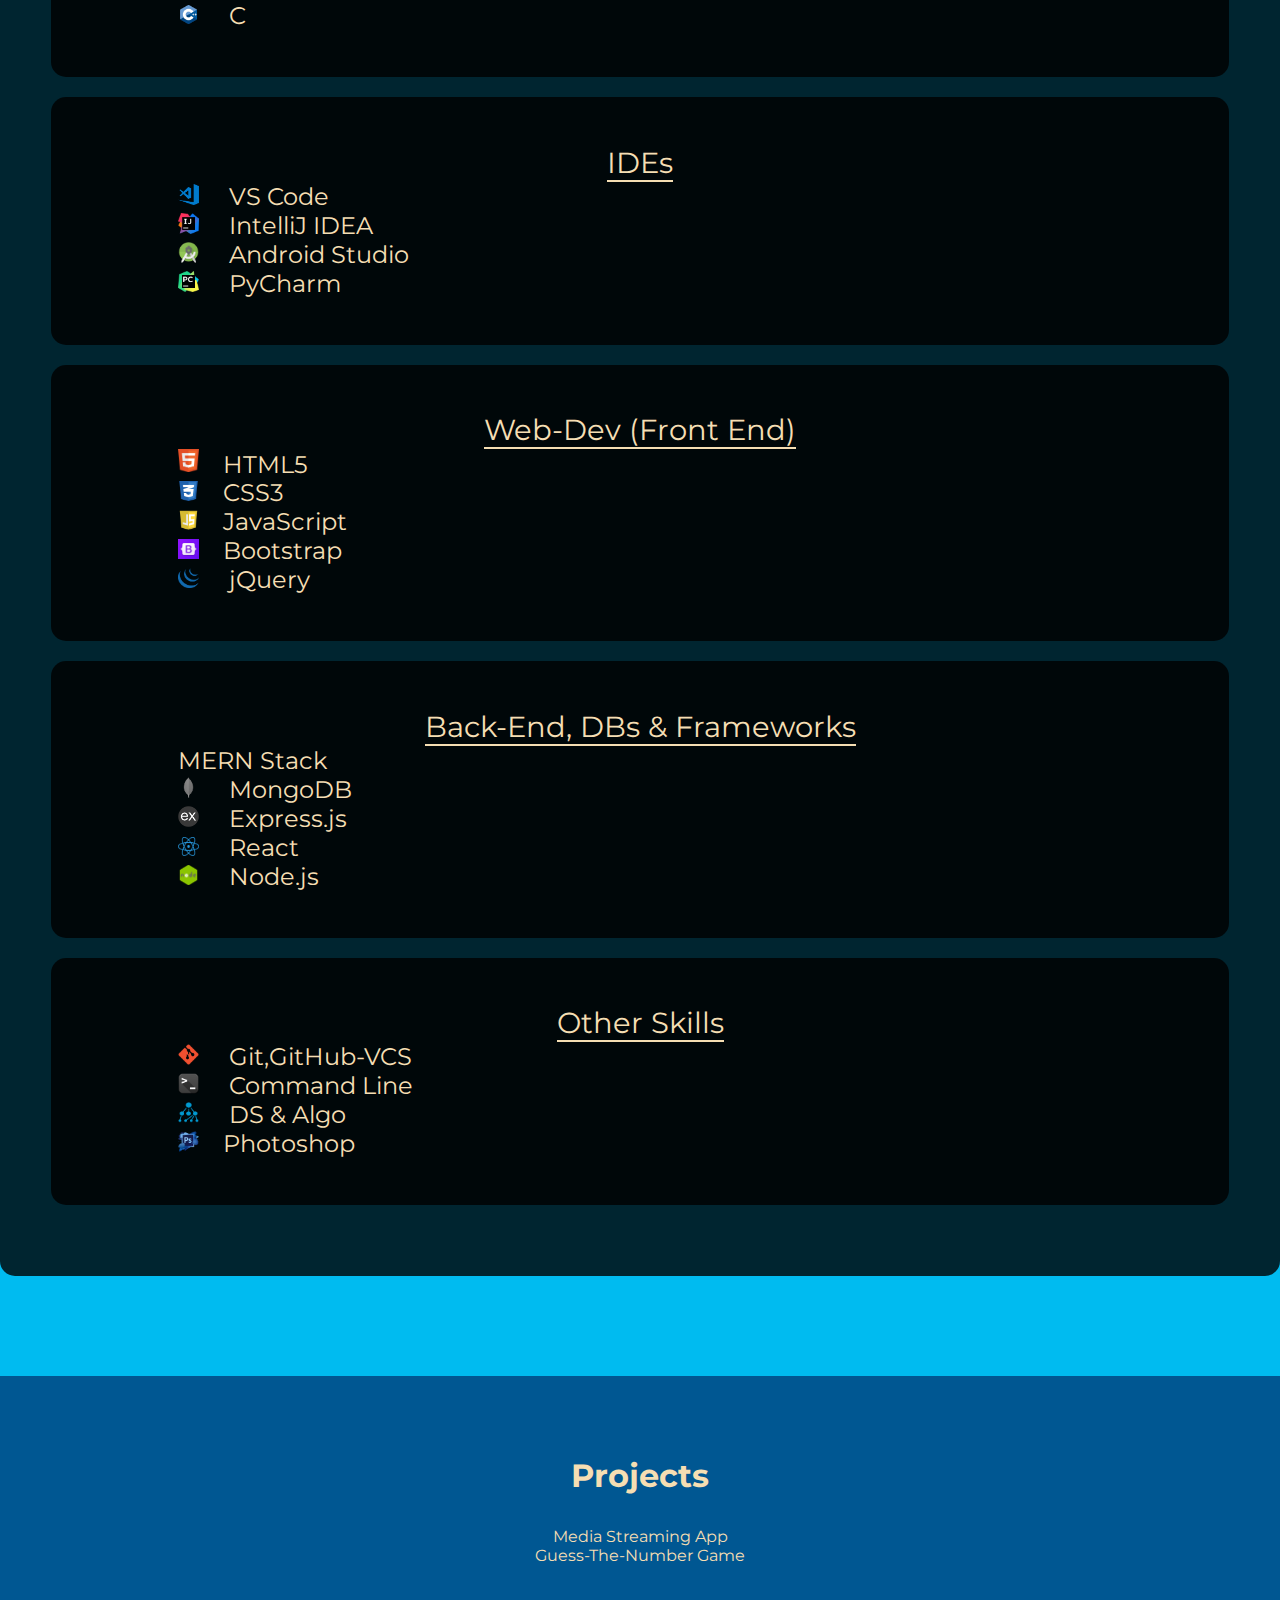
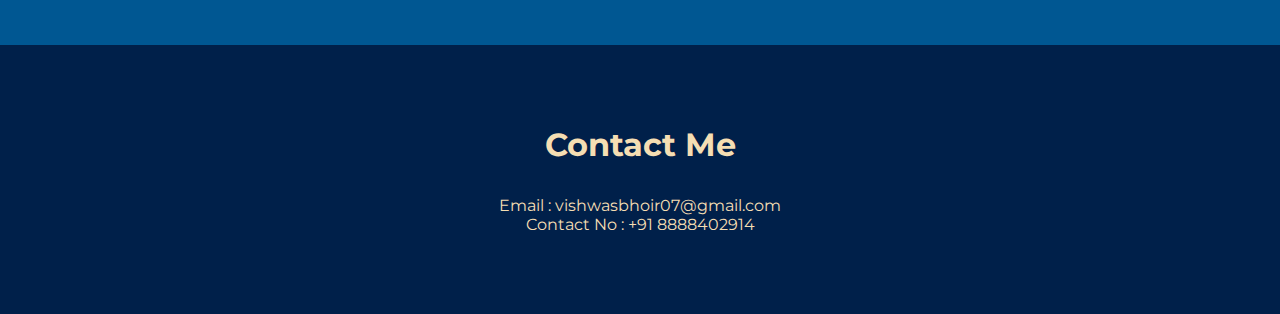
==== commit 3024e8ce: "." ====
--- a/index.html
+++ b/index.html
@@ -48,7 +48,6 @@
             <img src="Imgs/ProPic.png" alt="ProfilePic">
             <h3>Vishwas Bhoir</h3>
             <p>BE Computer Engineering<br>(Mumbai University)</p>
-            <a class="btn btn-2" href="tel:+917057571204">Call Now</a>
         </div>
     </section>
 
